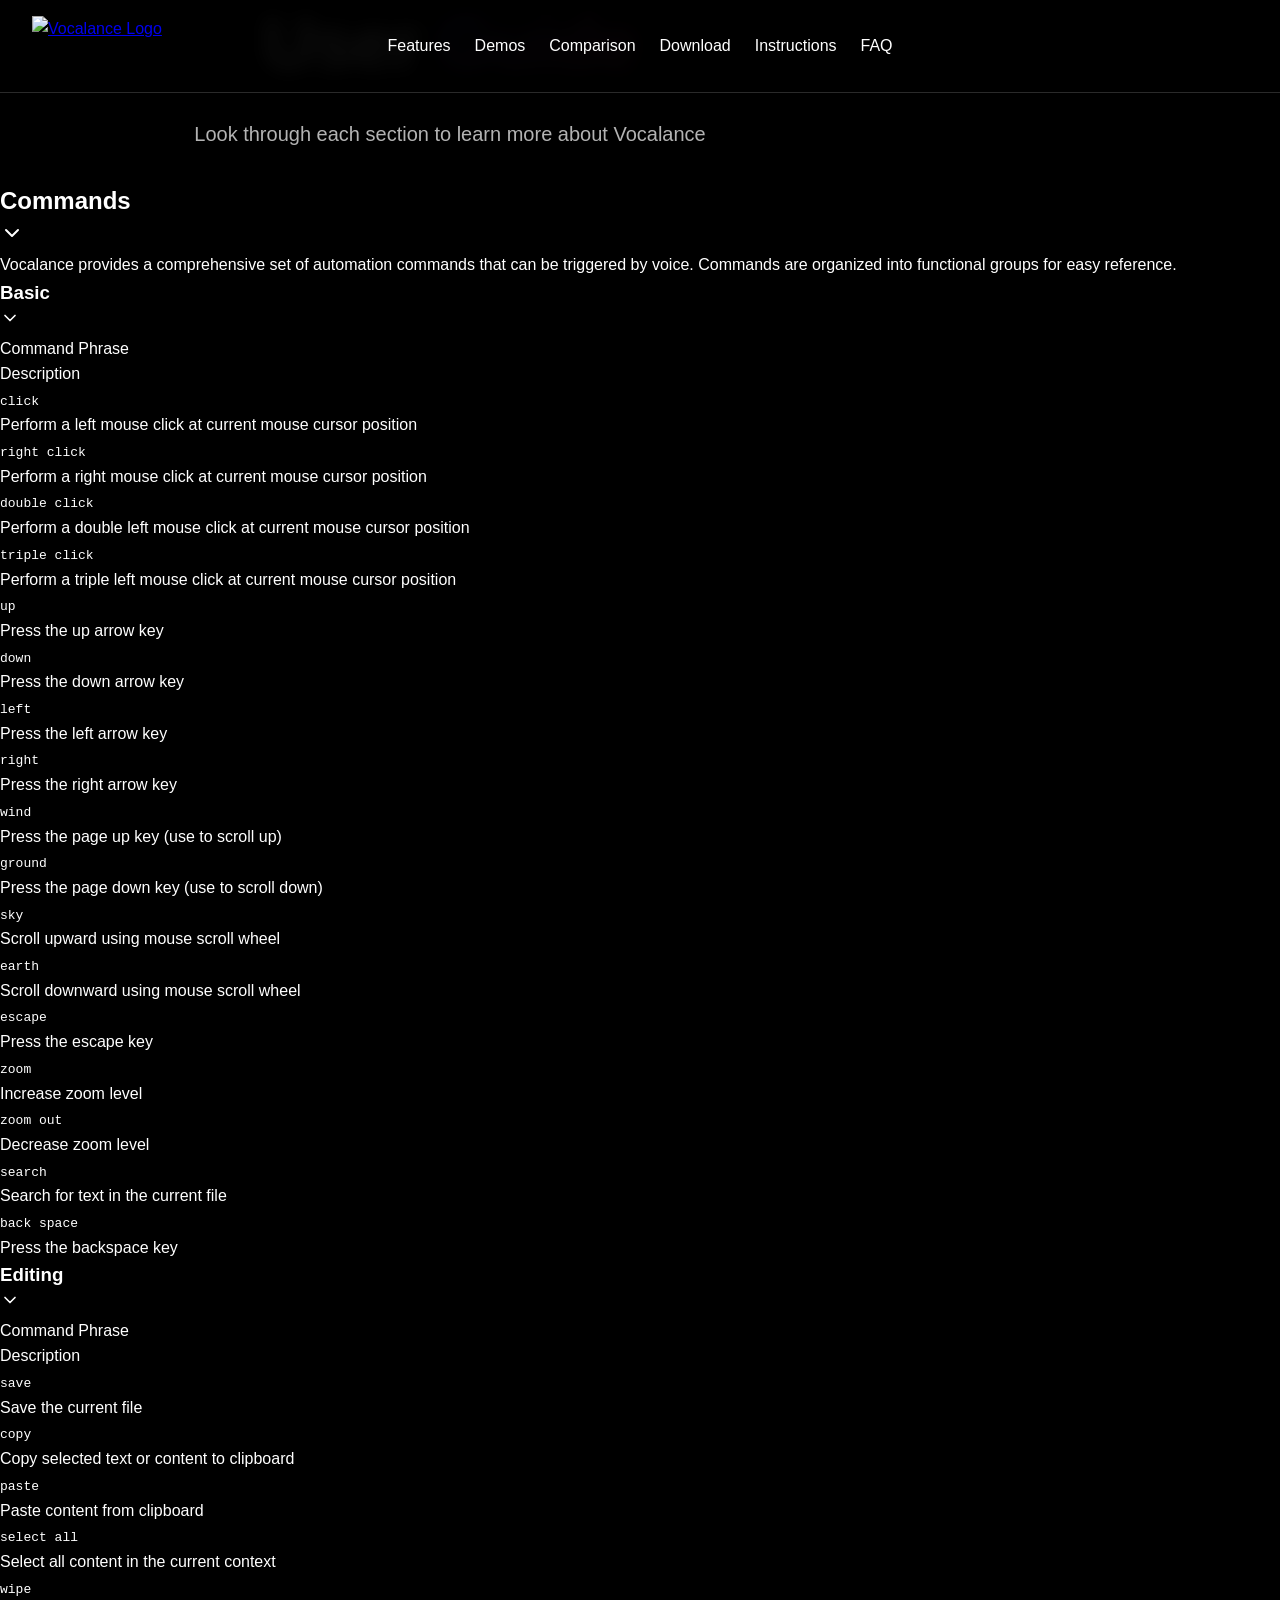
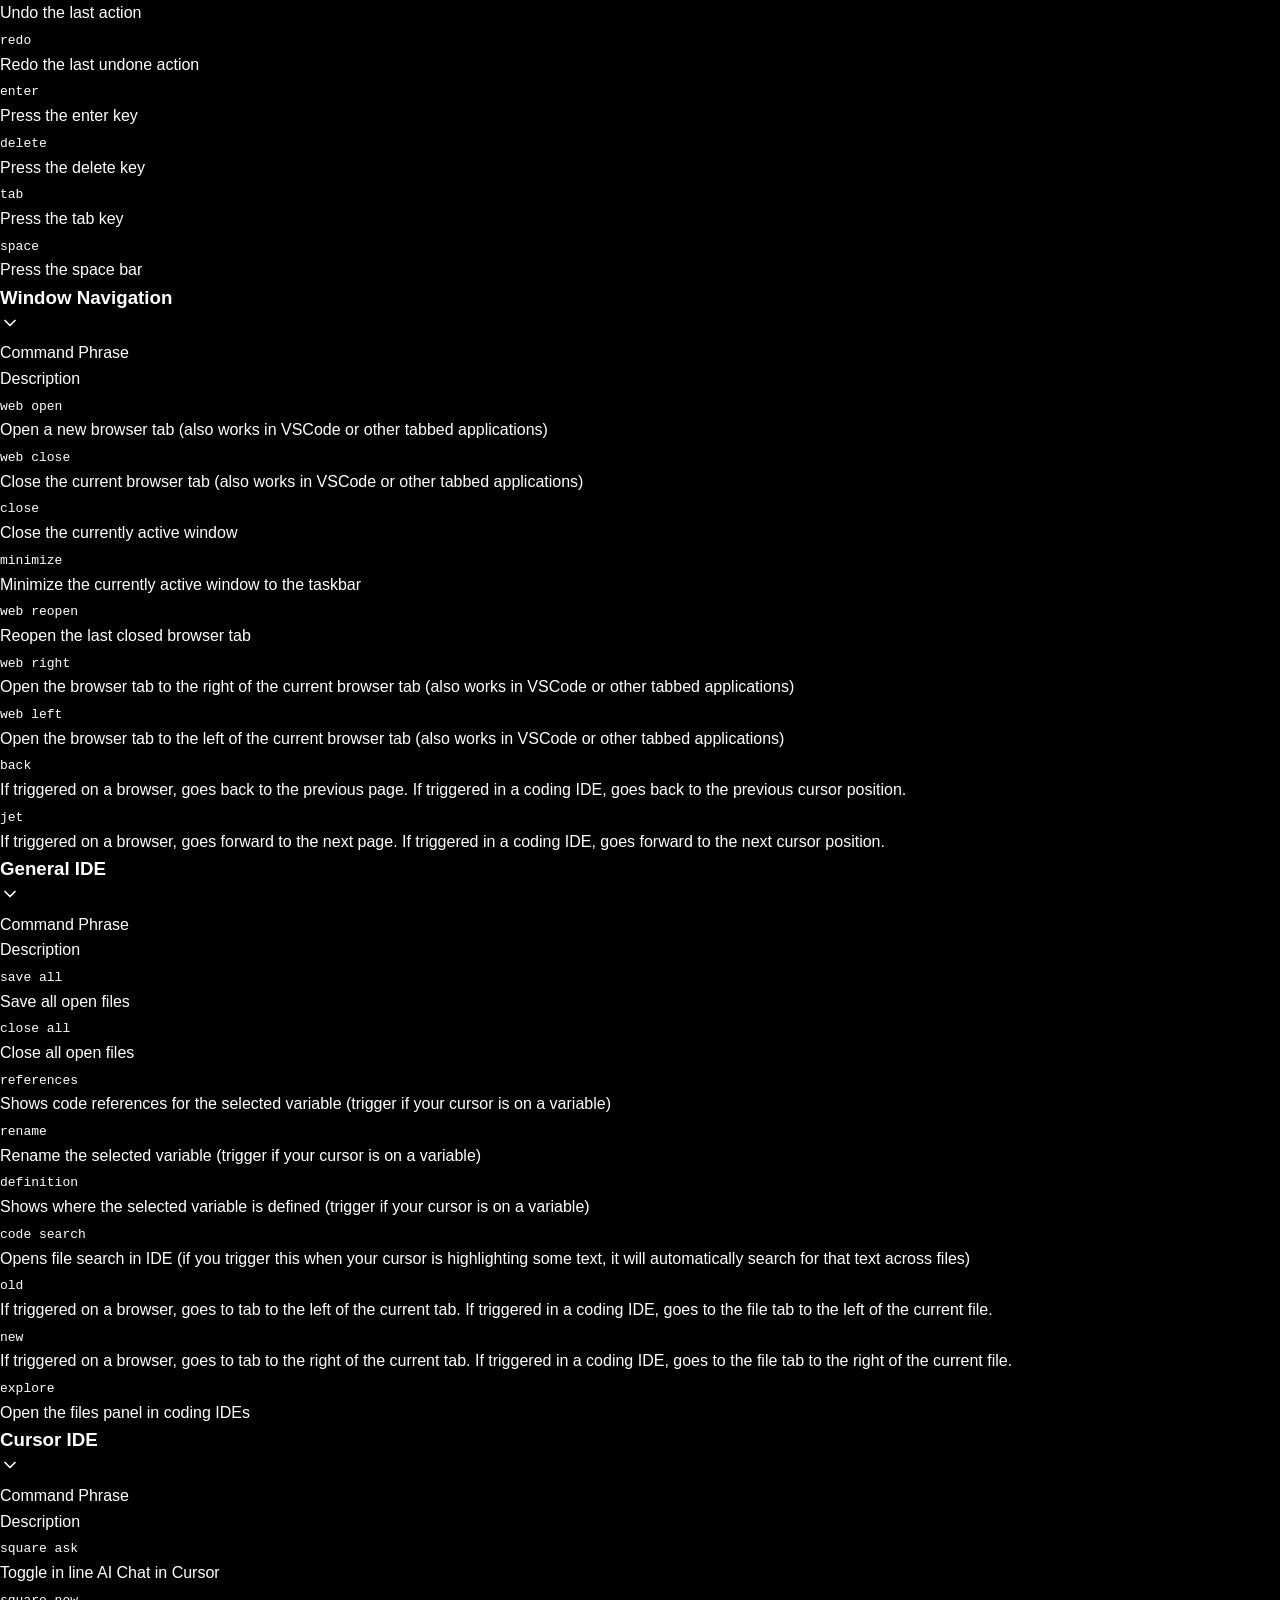
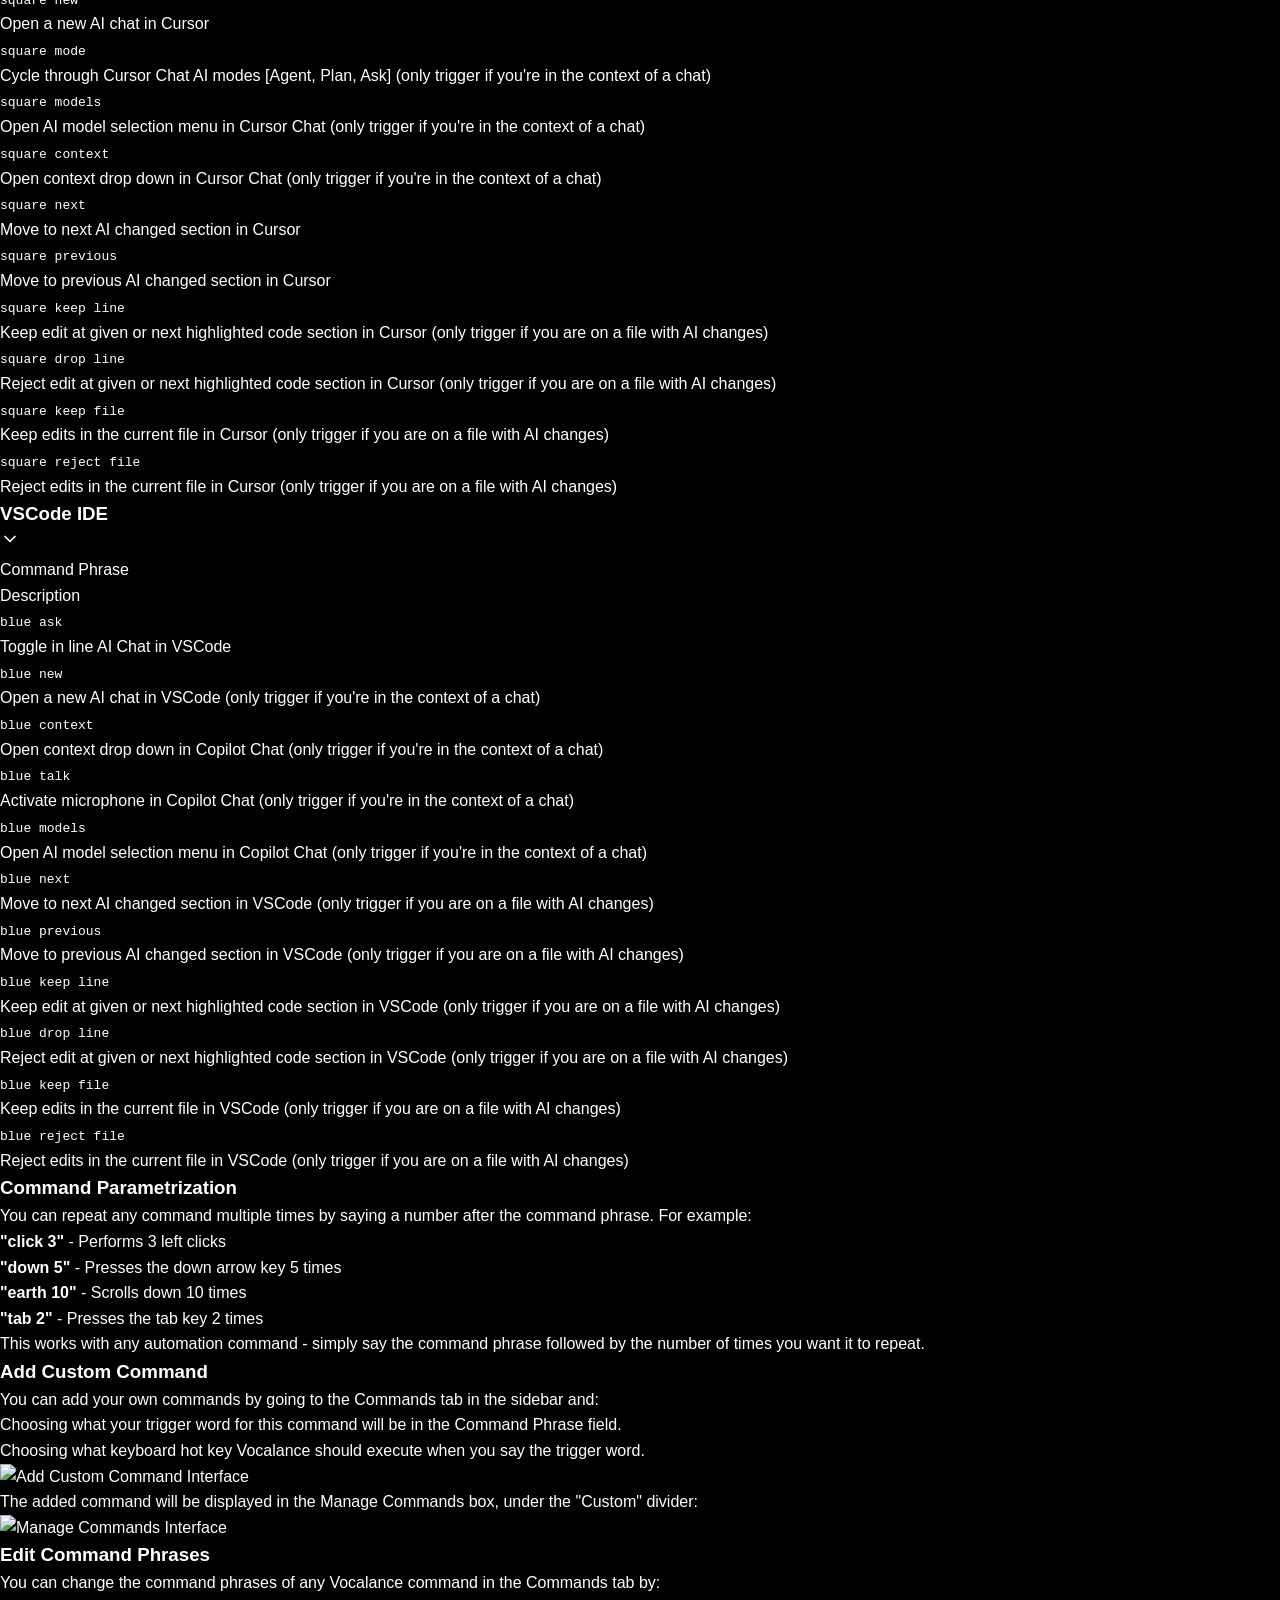
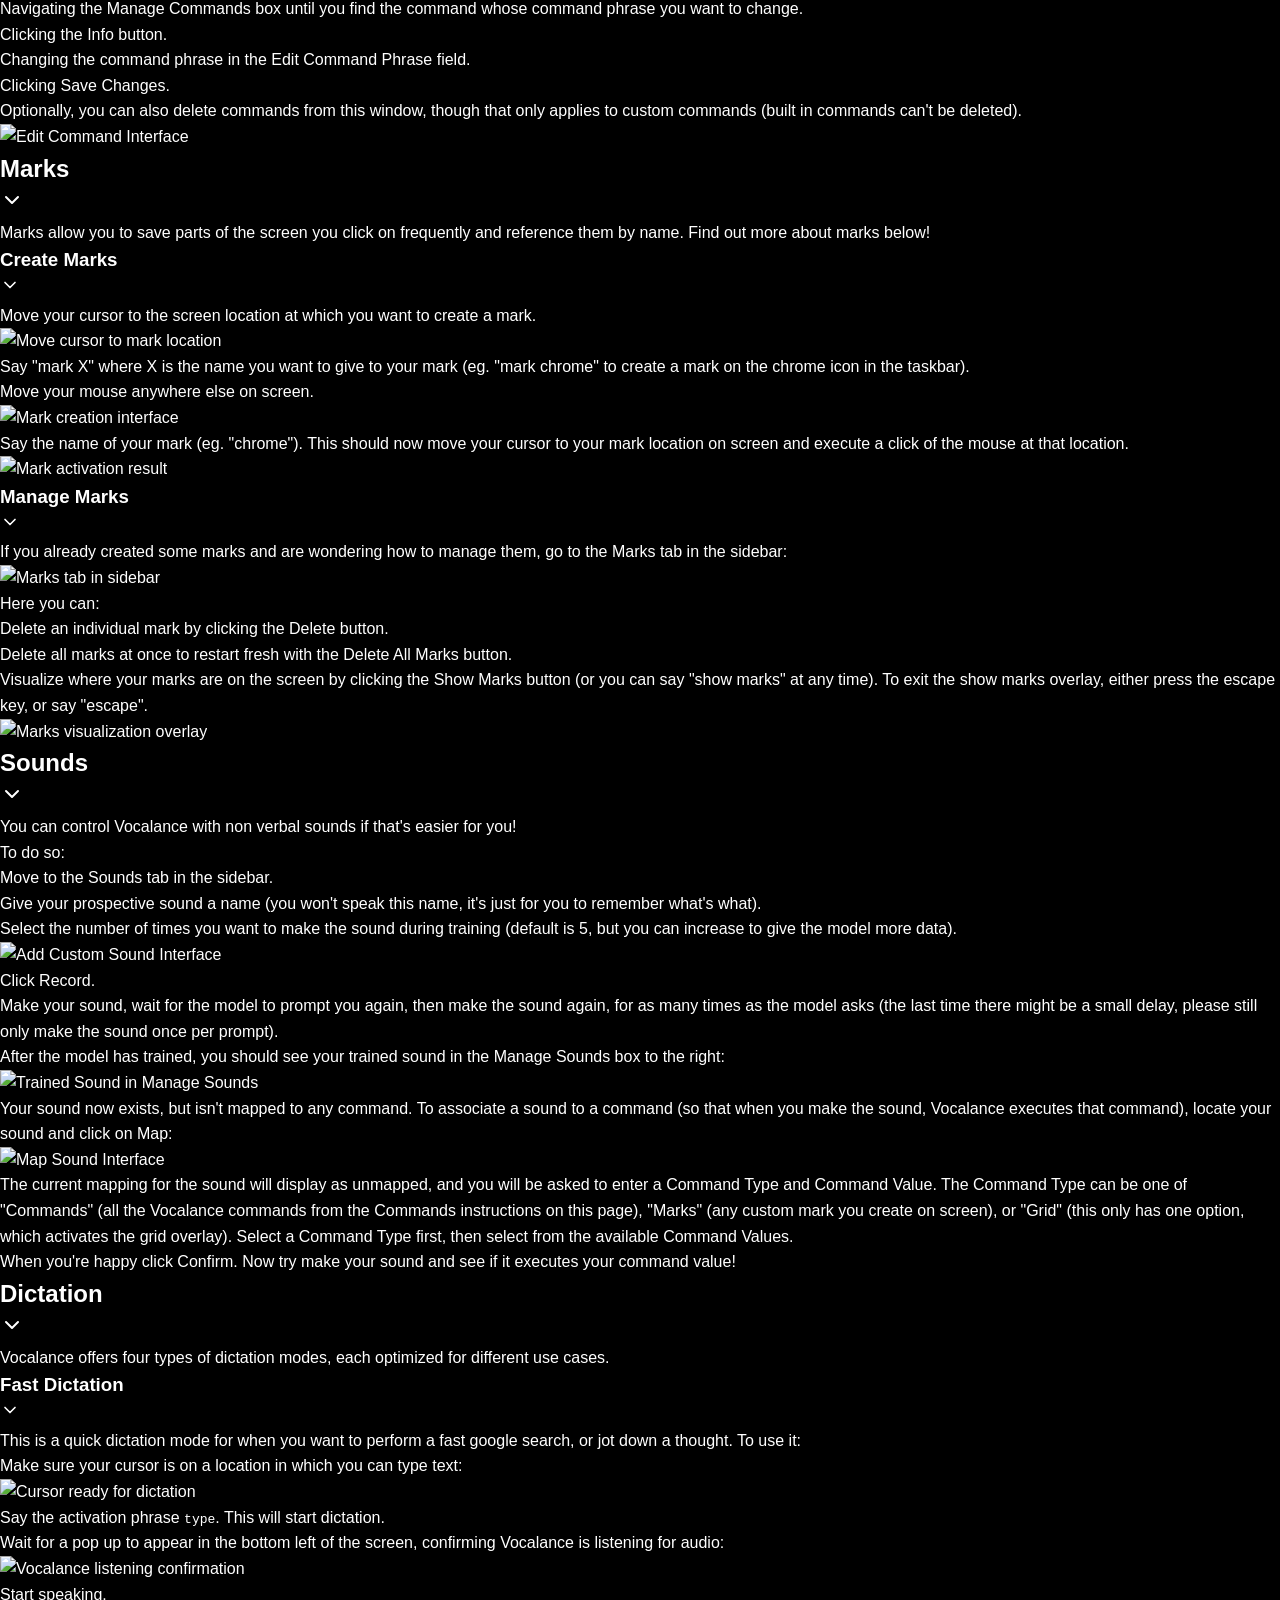
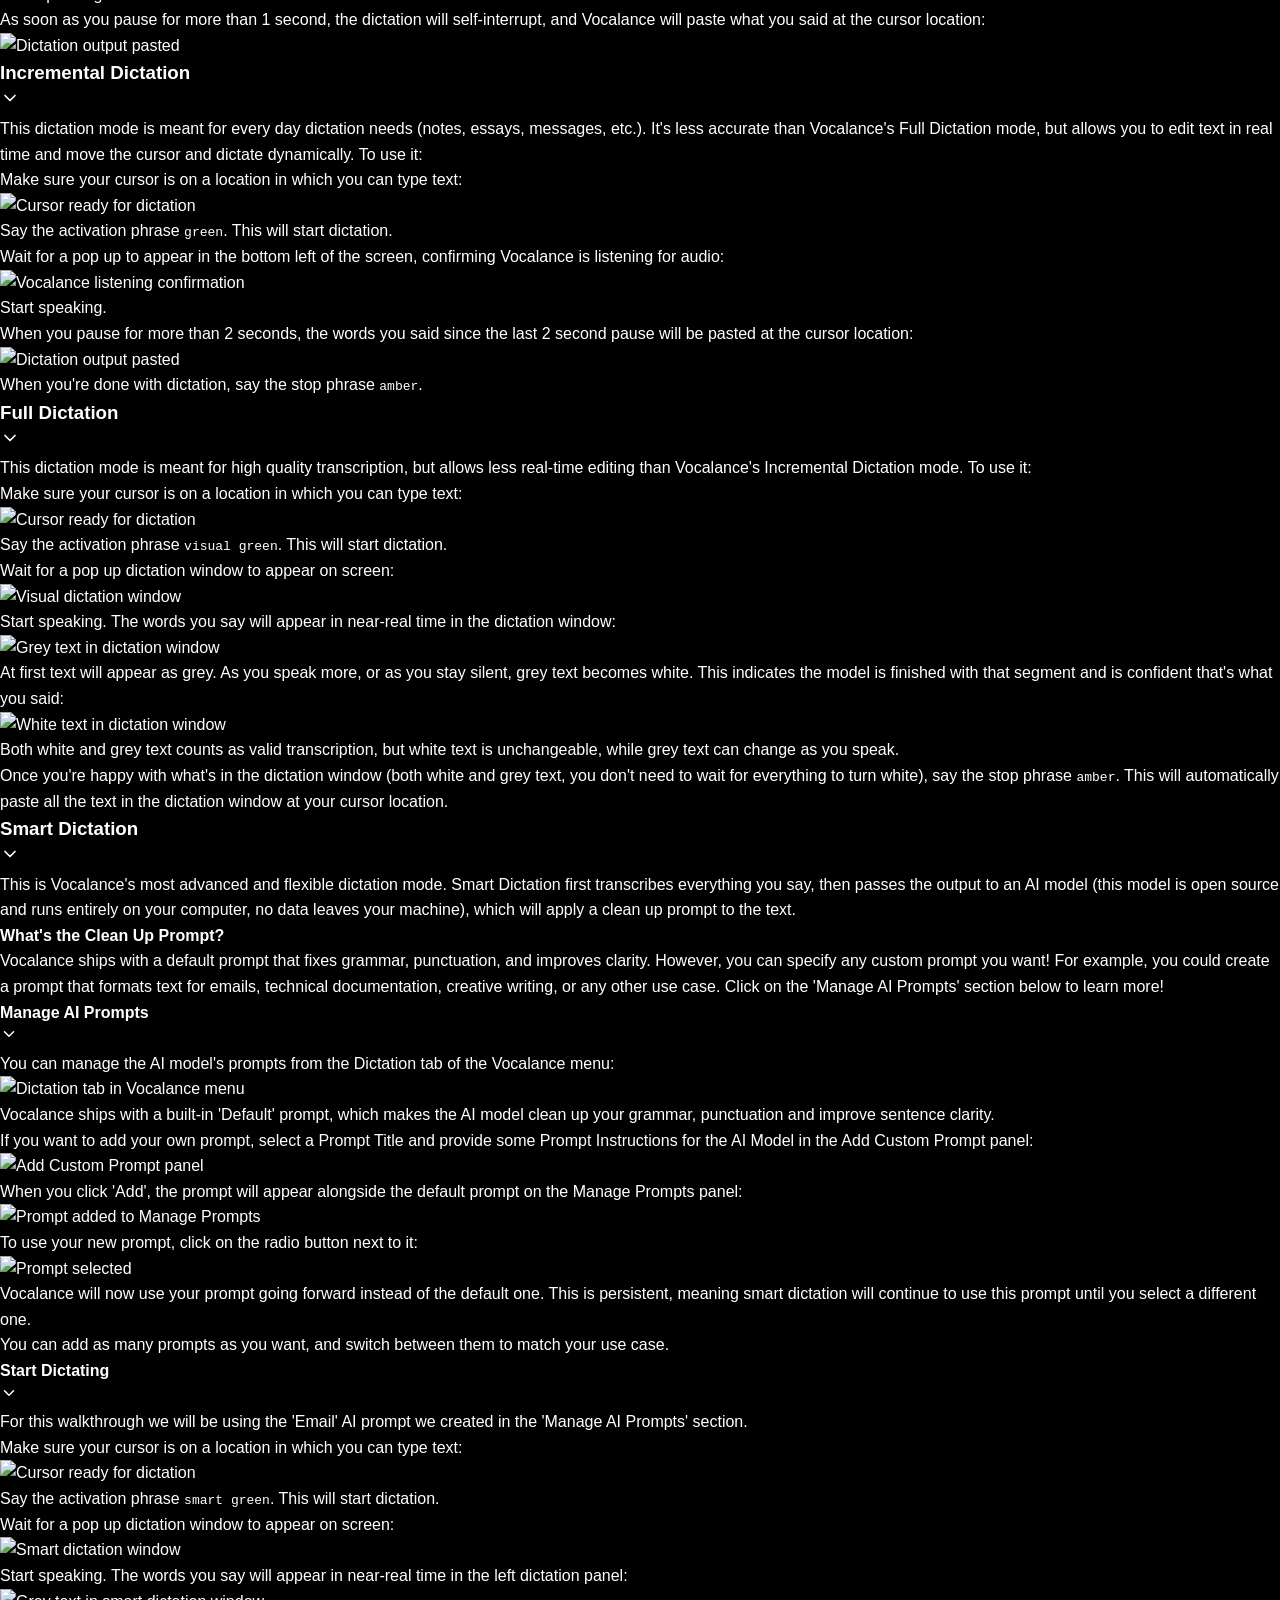
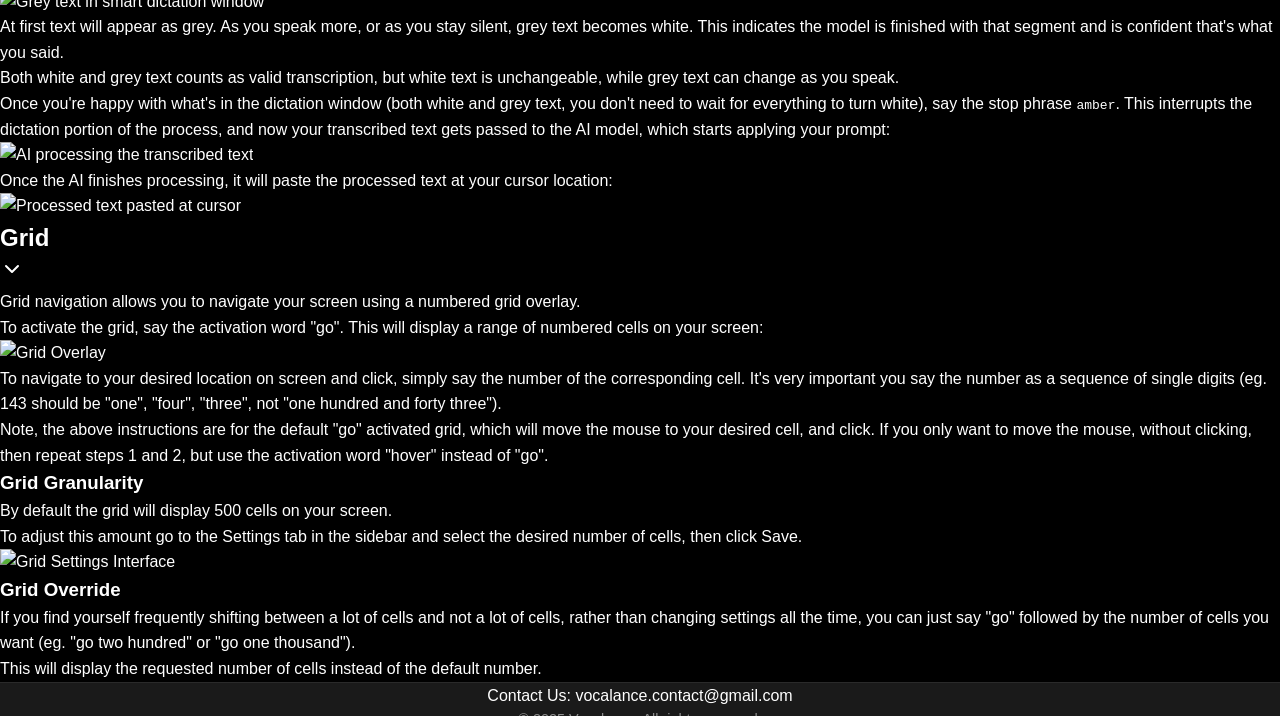
==== docs/instructions.html @ 8646b864 "update content" ====
<!DOCTYPE html>
<html lang="en">
<head>
    <meta charset="UTF-8">
    <meta name="viewport" content="width=device-width, initial-scale=1.0">
    <meta name="description" content="Vocalance - Instructions for using the application">
    <title>Vocalance - Instructions</title>
    <link rel="icon" type="image/x-icon" href="assets/icon.ico">
    <link rel="stylesheet" href="styles.css">
    <link rel="stylesheet" href="instructions-styles.css">
</head>
<body>
    <!-- Navigation Bar -->
    <nav class="navbar" id="navbar">
        <div class="nav-container">
            <div class="logo">
                <a href="index.html">
                    <img src="assets/vocalance_logo_full_size.png" alt="Vocalance Logo" class="logo-image">
                </a>
            </div>
            <button class="hamburger-menu" id="hamburger-menu" aria-label="Toggle navigation menu">
                <span></span>
                <span></span>
                <span></span>
            </button>
            <ul class="nav-links" id="nav-links">
                <li><a href="index.html#features" class="nav-link">Features</a></li>
                <li><a href="index.html#demo" class="nav-link">Demos</a></li>
                <li><a href="index.html#comparison" class="nav-link">Comparison</a></li>
                <li><a href="index.html#downloads" class="nav-link">Download</a></li>
                <li class="nav-dropdown">
                    <a href="instructions.html" class="nav-link">Instructions</a>
                    <ul class="dropdown-menu">
                        <li><a href="#commands" class="dropdown-link">Commands</a></li>
                        <li><a href="#marks" class="dropdown-link">Marks</a></li>
                        <li><a href="#sounds" class="dropdown-link">Sounds</a></li>
                        <li><a href="#dictation" class="dropdown-link">Dictation</a></li>
                        <li><a href="#grid" class="dropdown-link">Grid</a></li>
                    </ul>
                </li>
                <li><a href="faq.html" class="nav-link">FAQ</a></li>
            </ul>
        </div>
    </nav>

    <!-- Instructions Hero Section -->
    <section class="instructions-hero">
        <div class="hero-content">
            <h1 class="tagline">User <span class="key-text">Guide</span></h1>
            <p class="subtitle">Look through each section to learn more about Vocalance</p>
        </div>
    </section>

    <!-- Main Instructions Content -->
    <section class="instructions-content">
        <div class="content-container">
            
            <!-- Commands Section -->
            <div id="commands" class="instruction-section">
                <div class="section-header" data-section="commands">
                    <h2 class="section-title-inst">Commands</h2>
                    <span class="toggle-icon">
                        <svg width="24" height="24" viewBox="0 0 24 24" fill="none" stroke="currentColor" stroke-width="2" stroke-linecap="round" stroke-linejoin="round">
                            <polyline points="6 9 12 15 18 9"></polyline>
                        </svg>
                    </span>
                </div>
                <div class="section-content">
                    <p class="section-intro">Vocalance provides a comprehensive set of automation commands that can be triggered by voice. Commands are organized into functional groups for easy reference.</p>
                    
                    <!-- Basic Commands -->
                    <div class="subsection">
                        <div class="subsection-header" data-subsection="basic">
                            <h3 class="subsection-title">Basic</h3>
                            <span class="toggle-icon">
                                <svg width="20" height="20" viewBox="0 0 24 24" fill="none" stroke="currentColor" stroke-width="2" stroke-linecap="round" stroke-linejoin="round">
                                    <polyline points="6 9 12 15 18 9"></polyline>
                                </svg>
                            </span>
                        </div>
                        <div class="subsection-content">
                            <div class="command-table">
                                <div class="command-row command-header">
                                    <div class="command-phrase">Command Phrase</div>
                                    <div class="command-description">Description</div>
                                </div>
                                <div class="command-row">
                                    <div class="command-phrase"><code>click</code></div>
                                    <div class="command-description">Perform a left mouse click at current mouse cursor position</div>
                                </div>
                                <div class="command-row">
                                    <div class="command-phrase"><code>right click</code></div>
                                    <div class="command-description">Perform a right mouse click at current mouse cursor position</div>
                                </div>
                                <div class="command-row">
                                    <div class="command-phrase"><code>double click</code></div>
                                    <div class="command-description">Perform a double left mouse click at current mouse cursor position</div>
                                </div>
                                <div class="command-row">
                                    <div class="command-phrase"><code>triple click</code></div>
                                    <div class="command-description">Perform a triple left mouse click at current mouse cursor position</div>
                                </div>
                                <div class="command-row">
                                    <div class="command-phrase"><code>up</code></div>
                                    <div class="command-description">Press the up arrow key</div>
                                </div>
                                <div class="command-row">
                                    <div class="command-phrase"><code>down</code></div>
                                    <div class="command-description">Press the down arrow key</div>
                                </div>
                                <div class="command-row">
                                    <div class="command-phrase"><code>left</code></div>
                                    <div class="command-description">Press the left arrow key</div>
                                </div>
                                <div class="command-row">
                                    <div class="command-phrase"><code>right</code></div>
                                    <div class="command-description">Press the right arrow key</div>
                                </div>
                                <div class="command-row">
                                    <div class="command-phrase"><code>wind</code></div>
                                    <div class="command-description">Press the page up key (use to scroll up)</div>
                                </div>
                                <div class="command-row">
                                    <div class="command-phrase"><code>ground</code></div>
                                    <div class="command-description">Press the page down key (use to scroll down)</div>
                                </div>
                                <div class="command-row">
                                    <div class="command-phrase"><code>sky</code></div>
                                    <div class="command-description">Scroll upward using mouse scroll wheel</div>
                                </div>
                                <div class="command-row">
                                    <div class="command-phrase"><code>earth</code></div>
                                    <div class="command-description">Scroll downward using mouse scroll wheel</div>
                                </div>
                                <div class="command-row">
                                    <div class="command-phrase"><code>escape</code></div>
                                    <div class="command-description">Press the escape key</div>
                                </div>
                                <div class="command-row">
                                    <div class="command-phrase"><code>zoom</code></div>
                                    <div class="command-description">Increase zoom level</div>
                                </div>
                                <div class="command-row">
                                    <div class="command-phrase"><code>zoom out</code></div>
                                    <div class="command-description">Decrease zoom level</div>
                                </div>
                                <div class="command-row">
                                    <div class="command-phrase"><code>search</code></div>
                                    <div class="command-description">Search for text in the current file</div>
                                </div>
                                <div class="command-row">
                                    <div class="command-phrase"><code>back space</code></div>
                                    <div class="command-description">Press the backspace key</div>
                                </div>
                            </div>
                        </div>
                    </div>

                    <!-- Editing Commands -->
                    <div class="subsection">
                        <div class="subsection-header" data-subsection="editing">
                            <h3 class="subsection-title">Editing</h3>
                            <span class="toggle-icon">
                                <svg width="20" height="20" viewBox="0 0 24 24" fill="none" stroke="currentColor" stroke-width="2" stroke-linecap="round" stroke-linejoin="round">
                                    <polyline points="6 9 12 15 18 9"></polyline>
                                </svg>
                            </span>
                        </div>
                        <div class="subsection-content">
                            <div class="command-table">
                                <div class="command-row command-header">
                                    <div class="command-phrase">Command Phrase</div>
                                    <div class="command-description">Description</div>
                                </div>
                                <div class="command-row">
                                    <div class="command-phrase"><code>save</code></div>
                                    <div class="command-description">Save the current file</div>
                                </div>
                                <div class="command-row">
                                    <div class="command-phrase"><code>copy</code></div>
                                    <div class="command-description">Copy selected text or content to clipboard</div>
                                </div>
                                <div class="command-row">
                                    <div class="command-phrase"><code>paste</code></div>
                                    <div class="command-description">Paste content from clipboard</div>
                                </div>
                                <div class="command-row">
                                    <div class="command-phrase"><code>select all</code></div>
                                    <div class="command-description">Select all content in the current context</div>
                                </div>
                                <div class="command-row">
                                    <div class="command-phrase"><code>wipe</code></div>
                                    <div class="command-description">Undo the last action</div>
                                </div>
                                <div class="command-row">
                                    <div class="command-phrase"><code>redo</code></div>
                                    <div class="command-description">Redo the last undone action</div>
                                </div>
                                <div class="command-row">
                                    <div class="command-phrase"><code>enter</code></div>
                                    <div class="command-description">Press the enter key</div>
                                </div>
                                <div class="command-row">
                                    <div class="command-phrase"><code>delete</code></div>
                                    <div class="command-description">Press the delete key</div>
                                </div>
                                <div class="command-row">
                                    <div class="command-phrase"><code>tab</code></div>
                                    <div class="command-description">Press the tab key</div>
                                </div>
                                <div class="command-row">
                                    <div class="command-phrase"><code>space</code></div>
                                    <div class="command-description">Press the space bar</div>
                                </div>
                            </div>
                        </div>
                    </div>

                    <!-- Window Navigation Commands -->
                    <div class="subsection">
                        <div class="subsection-header" data-subsection="window-navigation">
                            <h3 class="subsection-title">Window Navigation</h3>
                            <span class="toggle-icon">
                                <svg width="20" height="20" viewBox="0 0 24 24" fill="none" stroke="currentColor" stroke-width="2" stroke-linecap="round" stroke-linejoin="round">
                                    <polyline points="6 9 12 15 18 9"></polyline>
                                </svg>
                            </span>
                        </div>
                        <div class="subsection-content">
                            <div class="command-table">
                                <div class="command-row command-header">
                                    <div class="command-phrase">Command Phrase</div>
                                    <div class="command-description">Description</div>
                                </div>
                                <div class="command-row">
                                    <div class="command-phrase"><code>web open</code></div>
                                    <div class="command-description">Open a new browser tab (also works in VSCode or other tabbed applications)</div>
                                </div>
                                <div class="command-row">
                                    <div class="command-phrase"><code>web close</code></div>
                                    <div class="command-description">Close the current browser tab (also works in VSCode or other tabbed applications)</div>
                                </div>
                                <div class="command-row">
                                    <div class="command-phrase"><code>close</code></div>
                                    <div class="command-description">Close the currently active window</div>
                                </div>
                                <div class="command-row">
                                    <div class="command-phrase"><code>minimize</code></div>
                                    <div class="command-description">Minimize the currently active window to the taskbar</div>
                                </div>
                                <div class="command-row">
                                    <div class="command-phrase"><code>web reopen</code></div>
                                    <div class="command-description">Reopen the last closed browser tab</div>
                                </div>
                                <div class="command-row">
                                    <div class="command-phrase"><code>web right</code></div>
                                    <div class="command-description">Open the browser tab to the right of the current browser tab (also works in VSCode or other tabbed applications)</div>
                                </div>
                                <div class="command-row">
                                    <div class="command-phrase"><code>web left</code></div>
                                    <div class="command-description">Open the browser tab to the left of the current browser tab (also works in VSCode or other tabbed applications)</div>
                                </div>
                                <div class="command-row">
                                    <div class="command-phrase"><code>back</code></div>
                                    <div class="command-description">If triggered on a browser, goes back to the previous page. If triggered in a coding IDE, goes back to the previous cursor position.</div>
                                </div>
                                <div class="command-row">
                                    <div class="command-phrase"><code>jet</code></div>
                                    <div class="command-description">If triggered on a browser, goes forward to the next page. If triggered in a coding IDE, goes forward to the next cursor position.</div>
                                </div>
                            </div>
                        </div>
                    </div>

                    <!-- General IDE Commands -->
                    <div class="subsection">
                        <div class="subsection-header" data-subsection="general-ide">
                            <h3 class="subsection-title">General IDE</h3>
                            <span class="toggle-icon">
                                <svg width="20" height="20" viewBox="0 0 24 24" fill="none" stroke="currentColor" stroke-width="2" stroke-linecap="round" stroke-linejoin="round">
                                    <polyline points="6 9 12 15 18 9"></polyline>
                                </svg>
                            </span>
                        </div>
                        <div class="subsection-content">
                            <div class="command-table">
                                <div class="command-row command-header">
                                    <div class="command-phrase">Command Phrase</div>
                                    <div class="command-description">Description</div>
                                </div>
                                <div class="command-row">
                                    <div class="command-phrase"><code>save all</code></div>
                                    <div class="command-description">Save all open files</div>
                                </div>
                                <div class="command-row">
                                    <div class="command-phrase"><code>close all</code></div>
                                    <div class="command-description">Close all open files</div>
                                </div>
                                <div class="command-row">
                                    <div class="command-phrase"><code>references</code></div>
                                    <div class="command-description">Shows code references for the selected variable (trigger if your cursor is on a variable)</div>
                                </div>
                                <div class="command-row">
                                    <div class="command-phrase"><code>rename</code></div>
                                    <div class="command-description">Rename the selected variable (trigger if your cursor is on a variable)</div>
                                </div>
                                <div class="command-row">
                                    <div class="command-phrase"><code>definition</code></div>
                                    <div class="command-description">Shows where the selected variable is defined (trigger if your cursor is on a variable)</div>
                                </div>
                                <div class="command-row">
                                    <div class="command-phrase"><code>code search</code></div>
                                    <div class="command-description">Opens file search in IDE (if you trigger this when your cursor is highlighting some text, it will automatically search for that text across files)</div>
                                </div>
                                <div class="command-row">
                                    <div class="command-phrase"><code>old</code></div>
                                    <div class="command-description">If triggered on a browser, goes to tab to the left of the current tab. If triggered in a coding IDE, goes to the file tab to the left of the current file.</div>
                                </div>
                                <div class="command-row">
                                    <div class="command-phrase"><code>new</code></div>
                                    <div class="command-description">If triggered on a browser, goes to tab to the right of the current tab. If triggered in a coding IDE, goes to the file tab to the right of the current file.</div>
                                </div>
                                <div class="command-row">
                                    <div class="command-phrase"><code>explore</code></div>
                                    <div class="command-description">Open the files panel in coding IDEs</div>
                                </div>
                            </div>
                        </div>
                    </div>

                    <!-- Cursor IDE Commands -->
                    <div class="subsection">
                        <div class="subsection-header" data-subsection="cursor-ide">
                            <h3 class="subsection-title">Cursor IDE</h3>
                            <span class="toggle-icon">
                                <svg width="20" height="20" viewBox="0 0 24 24" fill="none" stroke="currentColor" stroke-width="2" stroke-linecap="round" stroke-linejoin="round">
                                    <polyline points="6 9 12 15 18 9"></polyline>
                                </svg>
                            </span>
                        </div>
                        <div class="subsection-content">
                            <div class="command-table">
                                <div class="command-row command-header">
                                    <div class="command-phrase">Command Phrase</div>
                                    <div class="command-description">Description</div>
                                </div>
                                <div class="command-row">
                                    <div class="command-phrase"><code>square ask</code></div>
                                    <div class="command-description">Toggle in line AI Chat in Cursor</div>
                                </div>
                                <div class="command-row">
                                    <div class="command-phrase"><code>square new</code></div>
                                    <div class="command-description">Open a new AI chat in Cursor</div>
                                </div>
                                <div class="command-row">
                                    <div class="command-phrase"><code>square mode</code></div>
                                    <div class="command-description">Cycle through Cursor Chat AI modes [Agent, Plan, Ask] (only trigger if you're in the context of a chat)</div>
                                </div>
                                <div class="command-row">
                                    <div class="command-phrase"><code>square models</code></div>
                                    <div class="command-description">Open AI model selection menu in Cursor Chat (only trigger if you're in the context of a chat)</div>
                                </div>
                                <div class="command-row">
                                    <div class="command-phrase"><code>square context</code></div>
                                    <div class="command-description">Open context drop down in Cursor Chat (only trigger if you're in the context of a chat)</div>
                                </div>
                                <div class="command-row">
                                    <div class="command-phrase"><code>square next</code></div>
                                    <div class="command-description">Move to next AI changed section in Cursor</div>
                                </div>
                                <div class="command-row">
                                    <div class="command-phrase"><code>square previous</code></div>
                                    <div class="command-description">Move to previous AI changed section in Cursor</div>
                                </div>
                                <div class="command-row">
                                    <div class="command-phrase"><code>square keep line</code></div>
                                    <div class="command-description">Keep edit at given or next highlighted code section in Cursor (only trigger if you are on a file with AI changes)</div>
                                </div>
                                <div class="command-row">
                                    <div class="command-phrase"><code>square drop line</code></div>
                                    <div class="command-description">Reject edit at given or next highlighted code section in Cursor (only trigger if you are on a file with AI changes)</div>
                                </div>
                                <div class="command-row">
                                    <div class="command-phrase"><code>square keep file</code></div>
                                    <div class="command-description">Keep edits in the current file in Cursor (only trigger if you are on a file with AI changes)</div>
                                </div>
                                <div class="command-row">
                                    <div class="command-phrase"><code>square reject file</code></div>
                                    <div class="command-description">Reject edits in the current file in Cursor (only trigger if you are on a file with AI changes)</div>
                                </div>
                            </div>
                        </div>
                    </div>

                    <!-- VSCode IDE Commands -->
                    <div class="subsection">
                        <div class="subsection-header" data-subsection="vscode-ide">
                            <h3 class="subsection-title">VSCode IDE</h3>
                            <span class="toggle-icon">
                                <svg width="20" height="20" viewBox="0 0 24 24" fill="none" stroke="currentColor" stroke-width="2" stroke-linecap="round" stroke-linejoin="round">
                                    <polyline points="6 9 12 15 18 9"></polyline>
                                </svg>
                            </span>
                        </div>
                        <div class="subsection-content">
                            <div class="command-table">
                                <div class="command-row command-header">
                                    <div class="command-phrase">Command Phrase</div>
                                    <div class="command-description">Description</div>
                                </div>
                                <div class="command-row">
                                    <div class="command-phrase"><code>blue ask</code></div>
                                    <div class="command-description">Toggle in line AI Chat in VSCode</div>
                                </div>
                                <div class="command-row">
                                    <div class="command-phrase"><code>blue new</code></div>
                                    <div class="command-description">Open a new AI chat in VSCode (only trigger if you're in the context of a chat)</div>
                                </div>
                                <div class="command-row">
                                    <div class="command-phrase"><code>blue context</code></div>
                                    <div class="command-description">Open context drop down in Copilot Chat (only trigger if you're in the context of a chat)</div>
                                </div>
                                <div class="command-row">
                                    <div class="command-phrase"><code>blue talk</code></div>
                                    <div class="command-description">Activate microphone in Copilot Chat (only trigger if you're in the context of a chat)</div>
                                </div>
                                <div class="command-row">
                                    <div class="command-phrase"><code>blue models</code></div>
                                    <div class="command-description">Open AI model selection menu in Copilot Chat (only trigger if you're in the context of a chat)</div>
                                </div>
                                <div class="command-row">
                                    <div class="command-phrase"><code>blue next</code></div>
                                    <div class="command-description">Move to next AI changed section in VSCode (only trigger if you are on a file with AI changes)</div>
                                </div>
                                <div class="command-row">
                                    <div class="command-phrase"><code>blue previous</code></div>
                                    <div class="command-description">Move to previous AI changed section in VSCode (only trigger if you are on a file with AI changes)</div>
                                </div>
                                <div class="command-row">
                                    <div class="command-phrase"><code>blue keep line</code></div>
                                    <div class="command-description">Keep edit at given or next highlighted code section in VSCode (only trigger if you are on a file with AI changes)</div>
                                </div>
                                <div class="command-row">
                                    <div class="command-phrase"><code>blue drop line</code></div>
                                    <div class="command-description">Reject edit at given or next highlighted code section in VSCode (only trigger if you are on a file with AI changes)</div>
                                </div>
                                <div class="command-row">
                                    <div class="command-phrase"><code>blue keep file</code></div>
                                    <div class="command-description">Keep edits in the current file in VSCode (only trigger if you are on a file with AI changes)</div>
                                </div>
                                <div class="command-row">
                                    <div class="command-phrase"><code>blue reject file</code></div>
                                    <div class="command-description">Reject edits in the current file in VSCode (only trigger if you are on a file with AI changes)</div>
                                </div>
                            </div>
                        </div>
                    </div>

                    <!-- Command Parametrization -->
                    <div class="parametrization-section">
                        <h3 class="parametrization-title">Command Parametrization</h3>
                        <p class="parametrization-description">You can repeat any command multiple times by saying a number after the command phrase. For example:</p>
                        <ul class="parametrization-list">
                            <li><strong>"click 3"</strong> - Performs 3 left clicks</li>
                            <li><strong>"down 5"</strong> - Presses the down arrow key 5 times</li>
                            <li><strong>"earth 10"</strong> - Scrolls down 10 times</li>
                            <li><strong>"tab 2"</strong> - Presses the tab key 2 times</li>
                        </ul>
                        <p class="parametrization-note">This works with any automation command - simply say the command phrase followed by the number of times you want it to repeat.</p>
                    </div>

                    <!-- Add Custom Command Section -->
                    <div class="custom-command-section">
                        <h3 class="custom-command-title">Add Custom Command</h3>
                        <p class="custom-command-description">You can add your own commands by going to the Commands tab in the sidebar and:</p>
                        <ol class="custom-command-steps">
                            <li>Choosing what your trigger word for this command will be in the Command Phrase field.</li>
                            <li>Choosing what keyboard hot key Vocalance should execute when you say the trigger word.</li>
                        </ol>
                        <div class="screenshot-container">
                            <img src="assets/instructions_screenshots/add_custom_command_1.png" alt="Add Custom Command Interface" class="centered-screenshot">
                        </div>
                        <p class="custom-command-note">The added command will be displayed in the Manage Commands box, under the "Custom" divider:</p>
                        <div class="screenshot-container">
                            <img src="assets/instructions_screenshots/add_custom_command_2.png" alt="Manage Commands Interface" class="centered-screenshot">
                        </div>
                    </div>

                    <!-- Edit Command Phrases Section -->
                    <div class="edit-command-section">
                        <h3 class="edit-command-title">Edit Command Phrases</h3>
                        <p class="edit-command-description">You can change the command phrases of any Vocalance command in the Commands tab by:</p>
                        <ol class="edit-command-steps">
                            <li>Navigating the Manage Commands box until you find the command whose command phrase you want to change.</li>
                            <li>Clicking the Info button.</li>
                            <li>Changing the command phrase in the Edit Command Phrase field.</li>
                            <li>Clicking Save Changes.</li>
                        </ol>
                        <p class="edit-command-note">Optionally, you can also delete commands from this window, though that only applies to custom commands (built in commands can't be deleted).</p>
                        <div class="screenshot-container">
                            <img src="assets/instructions_screenshots/edit_command.png" alt="Edit Command Interface" class="centered-screenshot">
                        </div>
                    </div>

                </div>
            </div>

            <!-- Marks Section -->
            <div id="marks" class="instruction-section">
                <div class="section-header" data-section="marks">
                    <h2 class="section-title-inst">Marks</h2>
                    <span class="toggle-icon">
                        <svg width="24" height="24" viewBox="0 0 24 24" fill="none" stroke="currentColor" stroke-width="2" stroke-linecap="round" stroke-linejoin="round">
                            <polyline points="6 9 12 15 18 9"></polyline>
                        </svg>
                    </span>
                </div>
                <div class="section-content">
                    <p class="section-intro">Marks allow you to save parts of the screen you click on frequently and reference them by name. Find out more about marks below!</p>

                    <!-- Create Marks Sub Section -->
                    <div class="subsection">
                        <div class="subsection-header" data-subsection="create-marks">
                            <h3 class="subsection-title">Create Marks</h3>
                            <span class="toggle-icon">
                                <svg width="20" height="20" viewBox="0 0 24 24" fill="none" stroke="currentColor" stroke-width="2" stroke-linecap="round" stroke-linejoin="round">
                                    <polyline points="6 9 12 15 18 9"></polyline>
                                </svg>
                            </span>
                        </div>
                        <div class="subsection-content">
                            <ol class="custom-command-steps">
                                <li>Move your cursor to the screen location at which you want to create a mark.</li>
                            </ol>
                            <div class="screenshot-container">
                                <img src="assets/instructions_screenshots/mark_creation_1.png" alt="Move cursor to mark location" class="centered-screenshot">
                            </div>
                            <ol class="custom-command-steps">
                                <li>Say "mark X" where X is the name you want to give to your mark (eg. "mark chrome" to create a mark on the chrome icon in the taskbar).</li>
                                <li>Move your mouse anywhere else on screen.</li>
                            </ol>
                            <div class="screenshot-container">
                                <img src="assets/instructions_screenshots/mark_creation_2.png" alt="Mark creation interface" class="centered-screenshot">
                            </div>
                            <ol class="custom-command-steps">
                                <li>Say the name of your mark (eg. "chrome"). This should now move your cursor to your mark location on screen and execute a click of the mouse at that location.</li>
                            </ol>
                            <div class="screenshot-container">
                                <img src="assets/instructions_screenshots/mark_creation_3.png" alt="Mark activation result" class="centered-screenshot">
                            </div>
                        </div>
                    </div>

                    <!-- Manage Marks Sub Section -->
                    <div class="subsection">
                        <div class="subsection-header" data-subsection="manage-marks">
                            <h3 class="subsection-title">Manage Marks</h3>
                            <span class="toggle-icon">
                                <svg width="20" height="20" viewBox="0 0 24 24" fill="none" stroke="currentColor" stroke-width="2" stroke-linecap="round" stroke-linejoin="round">
                                    <polyline points="6 9 12 15 18 9"></polyline>
                                </svg>
                            </span>
                        </div>
                        <div class="subsection-content">
                            <p class="custom-command-description">If you already created some marks and are wondering how to manage them, go to the Marks tab in the sidebar:</p>
                            <div class="screenshot-container">
                                <img src="assets/instructions_screenshots/manage_marks_1.png" alt="Marks tab in sidebar" class="centered-screenshot">
                            </div>
                            <p class="custom-command-description">Here you can:</p>
                            <ol class="custom-command-steps">
                                <li>Delete an individual mark by clicking the Delete button.</li>
                                <li>Delete all marks at once to restart fresh with the Delete All Marks button.</li>
                                <li>Visualize where your marks are on the screen by clicking the Show Marks button (or you can say "show marks" at any time). To exit the show marks overlay, either press the escape key, or say "escape".</li>
                            </ol>
                            <div class="screenshot-container">
                                <img src="assets/instructions_screenshots/manage_marks_2.png" alt="Marks visualization overlay" class="centered-screenshot">
                            </div>
                        </div>
                    </div>

                </div>
            </div>

            <!-- Sounds Section -->
            <div id="sounds" class="instruction-section">
                <div class="section-header" data-section="sounds">
                    <h2 class="section-title-inst">Sounds</h2>
                    <span class="toggle-icon">
                        <svg width="24" height="24" viewBox="0 0 24 24" fill="none" stroke="currentColor" stroke-width="2" stroke-linecap="round" stroke-linejoin="round">
                            <polyline points="6 9 12 15 18 9"></polyline>
                        </svg>
                    </span>
                </div>
                <div class="section-content">
                    <p class="section-intro">You can control Vocalance with non verbal sounds if that's easier for you!</p>

                    <div class="sounds-section">
                        <p class="sounds-description">To do so:</p>
                        <div class="sounds-instructions-wrapper">
                            <ol class="sounds-steps">
                                <li>Move to the Sounds tab in the sidebar.</li>
                                <li>Give your prospective sound a name (you won't speak this name, it's just for you to remember what's what).</li>
                                <li>Select the number of times you want to make the sound during training (default is 5, but you can increase to give the model more data).</li>
                            </ol>
                            <div class="screenshot-container">
                                <img src="assets/instructions_screenshots/add_custom_sound_1.png" alt="Add Custom Sound Interface" class="centered-screenshot">
                            </div>
                            <ol class="sounds-steps">
                                <li>Click Record.</li>
                                <li>Make your sound, wait for the model to prompt you again, then make the sound again, for as many times as the model asks (the last time there might be a small delay, please still only make the sound once per prompt).</li>
                            </ol>
                        </div>
                        <p class="sounds-note">After the model has trained, you should see your trained sound in the Manage Sounds box to the right:</p>
                        <div class="screenshot-container">
                            <img src="assets/instructions_screenshots/map_sound_1.5.png" alt="Trained Sound in Manage Sounds" class="centered-screenshot">
                        </div>
                        <p class="sounds-note">Your sound now exists, but isn't mapped to any command. To associate a sound to a command (so that when you make the sound, Vocalance executes that command), locate your sound and click on Map:</p>
                        <div class="screenshot-container">
                            <img src="assets/instructions_screenshots/map_sound_1.png" alt="Map Sound Interface" class="centered-screenshot">
                        </div>
                        <p class="sounds-description">The current mapping for the sound will display as unmapped, and you will be asked to enter a Command Type and Command Value. The Command Type can be one of "Commands" (all the Vocalance commands from the Commands instructions on this page), "Marks" (any custom mark you create on screen), or "Grid" (this only has one option, which activates the grid overlay). Select a Command Type first, then select from the available Command Values.</p>
                        <p class="sounds-note">When you're happy click Confirm. Now try make your sound and see if it executes your command value!</p>
                    </div>
                </div>
            </div>

            <!-- Dictation Section -->
            <div id="dictation" class="instruction-section">
                <div class="section-header" data-section="dictation">
                    <h2 class="section-title-inst">Dictation</h2>
                    <span class="toggle-icon">
                        <svg width="24" height="24" viewBox="0 0 24 24" fill="none" stroke="currentColor" stroke-width="2" stroke-linecap="round" stroke-linejoin="round">
                            <polyline points="6 9 12 15 18 9"></polyline>
                        </svg>
                    </span>
                </div>
                <div class="section-content">
                    <p class="section-intro">Vocalance offers four types of dictation modes, each optimized for different use cases.</p>
                    
                    <!-- Fast Dictation Mode -->
                    <div class="subsection">
                        <div class="subsection-header" data-subsection="fast-dictation">
                            <h3 class="subsection-title">Fast Dictation</h3>
                            <span class="toggle-icon">
                                <svg width="20" height="20" viewBox="0 0 24 24" fill="none" stroke="currentColor" stroke-width="2" stroke-linecap="round" stroke-linejoin="round">
                                    <polyline points="6 9 12 15 18 9"></polyline>
                                </svg>
                            </span>
                        </div>
                        <div class="subsection-content">
                            <p class="section-intro">This is a quick dictation mode for when you want to perform a fast google search, or jot down a thought. To use it:</p>
                            <ol class="dictation-steps">
                                <li>Make sure your cursor is on a location in which you can type text:
                                    <div class="screenshot-container">
                                        <img src="assets/instructions_screenshots/dictation_cursor.png" alt="Cursor ready for dictation" class="centered-screenshot">
                                    </div>
                                </li>
                                <li>Say the activation phrase <code class="command-code">type</code>. This will start dictation.</li>
                                <li>Wait for a pop up to appear in the bottom left of the screen, confirming Vocalance is listening for audio:
                                    <div class="screenshot-container">
                                        <img src="assets/instructions_screenshots/dictation_listening.png" alt="Vocalance listening confirmation" class="centered-screenshot">
                                    </div>
                                </li>
                                <li>Start speaking.</li>
                                <li>As soon as you pause for more than 1 second, the dictation will self-interrupt, and Vocalance will paste what you said at the cursor location:
                                    <div class="screenshot-container">
                                        <img src="assets/instructions_screenshots/dictation_output.png" alt="Dictation output pasted" class="centered-screenshot">
                                    </div>
                                </li>
                            </ol>
                        </div>
                    </div>

                    <!-- Incremental Dictation Mode -->
                    <div class="subsection">
                        <div class="subsection-header" data-subsection="incremental-dictation">
                            <h3 class="subsection-title">Incremental Dictation</h3>
                            <span class="toggle-icon">
                                <svg width="20" height="20" viewBox="0 0 24 24" fill="none" stroke="currentColor" stroke-width="2" stroke-linecap="round" stroke-linejoin="round">
                                    <polyline points="6 9 12 15 18 9"></polyline>
                                </svg>
                            </span>
                        </div>
                        <div class="subsection-content">
                            <p class="section-intro">This dictation mode is meant for every day dictation needs (notes, essays, messages, etc.). It's less accurate than Vocalance's Full Dictation mode, but allows you to edit text in real time and move the cursor and dictate dynamically. To use it:</p>
                            <ol class="dictation-steps">
                                <li>Make sure your cursor is on a location in which you can type text:
                                    <div class="screenshot-container">
                                        <img src="assets/instructions_screenshots/dictation_cursor.png" alt="Cursor ready for dictation" class="centered-screenshot">
                                    </div>
                                </li>
                                <li>Say the activation phrase <code class="command-code">green</code>. This will start dictation.</li>
                                <li>Wait for a pop up to appear in the bottom left of the screen, confirming Vocalance is listening for audio:
                                    <div class="screenshot-container">
                                        <img src="assets/instructions_screenshots/dictation_listening.png" alt="Vocalance listening confirmation" class="centered-screenshot">
                                    </div>
                                </li>
                                <li>Start speaking.</li>
                                <li>When you pause for more than 2 seconds, the words you said since the last 2 second pause will be pasted at the cursor location:
                                    <div class="screenshot-container">
                                        <img src="assets/instructions_screenshots/dictation_output.png" alt="Dictation output pasted" class="centered-screenshot">
                                    </div>
                                </li>
                                <li>When you're done with dictation, say the stop phrase <code class="command-code">amber</code>.</li>
                            </ol>
                        </div>
                    </div>

                    <!-- Full Dictation Mode -->
                    <div class="subsection">
                        <div class="subsection-header" data-subsection="full-dictation">
                            <h3 class="subsection-title">Full Dictation</h3>
                            <span class="toggle-icon">
                                <svg width="20" height="20" viewBox="0 0 24 24" fill="none" stroke="currentColor" stroke-width="2" stroke-linecap="round" stroke-linejoin="round">
                                    <polyline points="6 9 12 15 18 9"></polyline>
                                </svg>
                            </span>
                        </div>
                        <div class="subsection-content">
                            <p class="section-intro">This dictation mode is meant for high quality transcription, but allows less real-time editing than Vocalance's Incremental Dictation mode. To use it:</p>
                            <ol class="dictation-steps">
                                <li>Make sure your cursor is on a location in which you can type text:
                                    <div class="screenshot-container">
                                        <img src="assets/instructions_screenshots/dictation_cursor.png" alt="Cursor ready for dictation" class="centered-screenshot">
                                    </div>
                                </li>
                                <li>Say the activation phrase <code class="command-code">visual green</code>. This will start dictation.</li>
                                <li>Wait for a pop up dictation window to appear on screen:
                                    <div class="screenshot-container">
                                        <img src="assets/instructions_screenshots/visual_dictation_ui.png" alt="Visual dictation window" class="centered-screenshot">
                                    </div>
                                </li>
                                <li>Start speaking. The words you say will appear in near-real time in the dictation window:
                                    <div class="screenshot-container">
                                        <img src="assets/instructions_screenshots/visual_dictation_grey.png" alt="Grey text in dictation window" class="centered-screenshot">
                                    </div>
                                </li>
                                <li>At first text will appear as grey. As you speak more, or as you stay silent, grey text becomes white. This indicates the model is finished with that segment and is confident that's what you said:
                                    <div class="screenshot-container">
                                        <img src="assets/instructions_screenshots/visual_dictation_white.png" alt="White text in dictation window" class="centered-screenshot">
                                    </div>
                                </li>
                                <li>Both white and grey text counts as valid transcription, but white text is unchangeable, while grey text can change as you speak.</li>
                                <li>Once you're happy with what's in the dictation window (both white and grey text, you don't need to wait for everything to turn white), say the stop phrase <code class="command-code">amber</code>. This will automatically paste all the text in the dictation window at your cursor location.</li>
                            </ol>
                        </div>
                    </div>

                    <!-- Smart Dictation Mode -->
                    <div class="subsection">
                        <div class="subsection-header" data-subsection="smart-dictation">
                            <h3 class="subsection-title">Smart Dictation</h3>
                            <span class="toggle-icon">
                                <svg width="20" height="20" viewBox="0 0 24 24" fill="none" stroke="currentColor" stroke-width="2" stroke-linecap="round" stroke-linejoin="round">
                                    <polyline points="6 9 12 15 18 9"></polyline>
                                </svg>
                            </span>
                        </div>
                        <div class="subsection-content">
                            <p class="section-intro">This is Vocalance's most advanced and flexible dictation mode. Smart Dictation first transcribes everything you say, then passes the output to an AI model (this model is open source and runs entirely on your computer, no data leaves your machine), which will apply a clean up prompt to the text.</p>
                            
                            <div class="info-block">
                                <h4>What's the Clean Up Prompt?</h4>
                                <p>Vocalance ships with a default prompt that fixes grammar, punctuation, and improves clarity. However, you can specify any custom prompt you want! For example, you could create a prompt that formats text for emails, technical documentation, creative writing, or any other use case. Click on the 'Manage AI Prompts' section below to learn more!</p>
                            </div>

                            <!-- Manage AI Prompts Subsection -->
                            <div class="smart-dictation-subsection">
                                <div class="smart-dictation-header" data-subsection="manage-ai-prompts">
                                    <h4 class="smart-dictation-subtitle">Manage AI Prompts</h4>
                                    <span class="toggle-icon-small">
                                        <svg width="18" height="18" viewBox="0 0 24 24" fill="none" stroke="currentColor" stroke-width="2" stroke-linecap="round" stroke-linejoin="round">
                                            <polyline points="6 9 12 15 18 9"></polyline>
                                        </svg>
                                    </span>
                                </div>
                                <div class="smart-dictation-content">
                                    <ol class="dictation-steps">
                                        <li>You can manage the AI model's prompts from the Dictation tab of the Vocalance menu:
                                            <div class="screenshot-container">
                                                <img src="assets/instructions_screenshots/smart_dictation.png" alt="Dictation tab in Vocalance menu" class="centered-screenshot">
                                            </div>
                                        </li>
                                        <li>Vocalance ships with a built-in 'Default' prompt, which makes the AI model clean up your grammar, punctuation and improve sentence clarity.</li>
                                        <li>If you want to add your own prompt, select a Prompt Title and provide some Prompt Instructions for the AI Model in the Add Custom Prompt panel:
                                            <div class="screenshot-container">
                                                <img src="assets/instructions_screenshots/smart_dictation_prompt_creation.png" alt="Add Custom Prompt panel" class="centered-screenshot">
                                            </div>
                                        </li>
                                        <li>When you click 'Add', the prompt will appear alongside the default prompt on the Manage Prompts panel:
                                            <div class="screenshot-container">
                                                <img src="assets/instructions_screenshots/smart_dictation_prompt_addition.png" alt="Prompt added to Manage Prompts" class="centered-screenshot">
                                            </div>
                                        </li>
                                        <li>To use your new prompt, click on the radio button next to it:
                                            <div class="screenshot-container">
                                                <img src="assets/instructions_screenshots/smart_dictation_prompt_selection.png" alt="Prompt selected" class="centered-screenshot">
                                            </div>
                                        </li>
                                        <li>Vocalance will now use your prompt going forward instead of the default one. This is persistent, meaning smart dictation will continue to use this prompt until you select a different one.</li>
                                        <li>You can add as many prompts as you want, and switch between them to match your use case.</li>
                                    </ol>
                                </div>
                            </div>

                            <!-- Start Dictating Subsection -->
                            <div class="smart-dictation-subsection">
                                <div class="smart-dictation-header" data-subsection="start-smart-dictating">
                                    <h4 class="smart-dictation-subtitle">Start Dictating</h4>
                                    <span class="toggle-icon-small">
                                        <svg width="18" height="18" viewBox="0 0 24 24" fill="none" stroke="currentColor" stroke-width="2" stroke-linecap="round" stroke-linejoin="round">
                                            <polyline points="6 9 12 15 18 9"></polyline>
                                        </svg>
                                    </span>
                                </div>
                                <div class="smart-dictation-content">
                                    <p class="section-intro">For this walkthrough we will be using the 'Email' AI prompt we created in the 'Manage AI Prompts' section.</p>
                                    <ol class="dictation-steps">
                                        <li>Make sure your cursor is on a location in which you can type text:
                                            <div class="screenshot-container">
                                                <img src="assets/instructions_screenshots/dictation_cursor.png" alt="Cursor ready for dictation" class="centered-screenshot">
                                            </div>
                                        </li>
                                        <li>Say the activation phrase <code class="command-code">smart green</code>. This will start dictation.</li>
                                        <li>Wait for a pop up dictation window to appear on screen:
                                            <div class="screenshot-container">
                                                <img src="assets/instructions_screenshots/smart_dictation_ui.png" alt="Smart dictation window" class="centered-screenshot">
                                            </div>
                                        </li>
                                        <li>Start speaking. The words you say will appear in near-real time in the left dictation panel:
                                            <div class="screenshot-container">
                                                <img src="assets/instructions_screenshots/smart_dictation_grey.png" alt="Grey text in smart dictation window" class="centered-screenshot">
                                            </div>
                                        </li>
                                        <li>At first text will appear as grey. As you speak more, or as you stay silent, grey text becomes white. This indicates the model is finished with that segment and is confident that's what you said.</li>
                                        <li>Both white and grey text counts as valid transcription, but white text is unchangeable, while grey text can change as you speak.</li>
                                        <li>Once you're happy with what's in the dictation window (both white and grey text, you don't need to wait for everything to turn white), say the stop phrase <code class="command-code">amber</code>. This interrupts the dictation portion of the process, and now your transcribed text gets passed to the AI model, which starts applying your prompt:
                                            <div class="screenshot-container">
                                                <img src="assets/instructions_screenshots/smart_dictation_processing.png" alt="AI processing the transcribed text" class="centered-screenshot">
                                            </div>
                                        </li>
                                        <li>Once the AI finishes processing, it will paste the processed text at your cursor location:
                                            <div class="screenshot-container">
                                                <img src="assets/instructions_screenshots/smart_dictation_output.png" alt="Processed text pasted at cursor" class="centered-screenshot">
                                            </div>
                                        </li>
                                    </ol>
                                </div>
                            </div>
                        </div>
                    </div>

                </div>
            </div>

            <!-- Grid Section -->
            <div id="grid" class="instruction-section">
                <div class="section-header" data-section="grid">
                    <h2 class="section-title-inst">Grid</h2>
                    <span class="toggle-icon">
                        <svg width="24" height="24" viewBox="0 0 24 24" fill="none" stroke="currentColor" stroke-width="2" stroke-linecap="round" stroke-linejoin="round">
                            <polyline points="6 9 12 15 18 9"></polyline>
                        </svg>
                    </span>
                </div>
                <div class="section-content">
                    <p class="section-intro">Grid navigation allows you to navigate your screen using a numbered grid overlay.</p>

                    <div class="grid-section">
                        <div class="grid-instructions-wrapper">
                            <ol class="grid-steps">
                                <li>To activate the grid, say the activation word "go". This will display a range of numbered cells on your screen:</li>
                            </ol>
                            <div class="screenshot-container">
                                <img src="assets/instructions_screenshots/grid.png" alt="Grid Overlay" class="centered-screenshot">
                            </div>
                            <ol class="grid-steps">
                                <li>To navigate to your desired location on screen and click, simply say the number of the corresponding cell. It's very important you say the number as a <span class="important-text">sequence of single digits</span> (eg. 143 should be "one", "four", "three", not "one hundred and forty three").</li>
                            </ol>
                        </div>

                        <p class="section-intro">Note, the above instructions are for the default "go" activated grid, which will move the mouse to your desired cell, and click. If you only want to move the mouse, without clicking, then repeat steps 1 and 2, but use the activation word "hover" instead of "go".</p>

                        <!-- Grid Granularity -->
                        <div class="grid-granularity-section">
                            <h3 class="grid-granularity-title">Grid Granularity</h3>
                            <p class="grid-granularity-description">By default the grid will display 500 cells on your screen.</p>
                            <p class="grid-granularity-description">To adjust this amount go to the Settings tab in the sidebar and select the desired number of cells, then click Save.</p>
                            <div class="screenshot-container">
                                <img src="assets/instructions_screenshots/grid_settings.png" alt="Grid Settings Interface" class="centered-screenshot">
                            </div>
                        </div>

                        <!-- Grid Override -->
                        <div class="grid-override-section">
                            <h3 class="grid-override-title">Grid Override</h3>
                            <p class="grid-override-description">If you find yourself frequently shifting between a lot of cells and not a lot of cells, rather than changing settings all the time, you can just say "go" followed by the number of cells you want (eg. "go two hundred" or "go one thousand").</p>
                            <p class="grid-override-description">This will display the requested number of cells instead of the default number.</p>
                        </div>
                    </div>
                </div>
            </div>

        </div>
    </section>

    <!-- Footer -->
    <footer class="footer">
        <p>Contact Us: vocalance.contact@gmail.com</p>
        <p>&copy; 2025 Vocalance. All rights reserved.</p>
    </footer>

    <script src="script.js"></script>
    <script src="instructions-script.js"></script>
</body>
</html>
---- docs/styles.css ----
/* =====================
   CSS Reset & Base Styles
   ===================== */

* {
    margin: 0;
    padding: 0;
    box-sizing: border-box;
}

:root {
    /* Color Palette */
    --color-black: #000000;
    --color-charcoal: #1a1a1a;
    --color-dark-gray: #2a2a2a;
    --color-white: #ffffff;
    --color-electric-blue: #4341b1;
    --color-electric-blue-hover: #3f3a8d;
    --color-electric-blue-gradient-end: #b14166;
    
    /* Typography */
    --font-primary: -apple-system, BlinkMacSystemFont, 'Segoe UI', 'Roboto', 'Oxygen', 'Ubuntu', 'Cantarell', sans-serif;
    
    /* Desktop Spacing System */
    --section-padding-vertical: 3rem;
    --section-padding-horizontal: 2rem;
    --content-gap: 2rem;
    --element-gap: 1rem;
    --element-margin: 2rem;
    --nav-link-spacing: 0.75rem;
    --list-padding-left: 2rem;
    
    /* Hero Section Spacing (Desktop) */
    --hero-padding-top: calc(80px + 4rem);
    --hero-padding-bottom: 4rem;
    --hero-spacing-internal: 2rem;
    
    /* Carousel Spacing (Desktop) */
    --carousel-margin-top: 2rem;
    --carousel-margin-bottom: 2rem;
    --carousel-text-spacing: 2rem;
    
    /* Transitions */
    --transition-smooth: all 0.3s ease;
    
    /* Mobile Gesture Safety (prevent unwanted zoom) */
    touch-action: manipulation;
}

/* Mobile Spacing Overrides */
@media (max-width: 768px) {
    :root {
        /* Mobile Spacing System */
        --section-padding-vertical: 1.5rem;
        --section-padding-horizontal: 1.25rem;
        --content-gap: 1.5rem;
        --element-gap: 1rem;
        --element-margin: 1.25rem;
        --list-padding-left: 1.25rem;
        
        /* Hero Section Spacing (Mobile) */
        --hero-padding-top: calc(60px + 2rem);
        --hero-padding-bottom: 1.5rem;
        --hero-spacing-internal: 1.25rem;
        
        /* Carousel Spacing (Mobile) */
        --carousel-margin-top: 1rem;
        --carousel-margin-bottom: 1.5rem;
        --carousel-text-spacing: 0.5rem;
    }
}

@media (max-width: 480px) {
    :root {
        /* Mobile (Small) Spacing System */
        --section-padding-vertical: 1rem;
        --section-padding-horizontal: 1rem;
        --content-gap: 1.25rem;
        --element-gap: 0.75rem;
        --element-margin: 1rem;
        --list-padding-left: 1rem;
        
        /* Hero Section Spacing (Small Mobile) */
        --hero-padding-top: calc(60px + 1.5rem);
        --hero-padding-bottom: 1rem;
        --hero-spacing-internal: 1rem;
        
        /* Carousel Spacing (Small Mobile) */
        --carousel-margin-top: 0.75rem;
        --carousel-margin-bottom: 1.25rem;
        --carousel-text-spacing: 0.5rem;
    }
}

html {
    scroll-behavior: smooth;
    scroll-padding-top: 80px;
    overflow-x: hidden;
    width: 100%;
    max-width: 100vw;
}

body {
    font-family: var(--font-primary);
    background-color: var(--color-black);
    color: var(--color-white);
    line-height: 1.6;
    overflow-x: hidden;
    width: 100%;
    max-width: 100vw;
    position: relative;
}

/* =====================
   Navigation Bar
   ===================== */

.navbar {
    position: fixed;
    top: 0;
    left: 0;
    width: 100%;
    max-width: 100vw;
    background-color: rgba(0, 0, 0, 0.95);
    backdrop-filter: blur(10px);
    z-index: 1000;
    border-bottom: 1px solid var(--color-dark-gray);
    transition: var(--transition-smooth);
    overflow: visible;
    box-sizing: border-box;
}

.navbar.scrolled {
    background-color: rgba(0, 0, 0, 0.98);
    box-shadow: 0 4px 20px rgba(0, 212, 255, 0.1);
}

.nav-container {
    max-width: 100%;
    width: 100%;
    margin: 0 auto;
    padding: 1rem 2rem;
    display: flex;
    align-items: center;
    position: relative;
    overflow: visible;
    box-sizing: border-box;
}

.logo {
    display: flex;
    align-items: center;
}

.logo-image {
    height: 60px;
    width: auto;
    display: block;
    transition: var(--transition-smooth);
}

.logo-image:hover {
    opacity: 0.8;
}

.nav-links {
    position: absolute;
    left: 50%;
    transform: translateX(-50%);
    display: flex;
    list-style: none;
    gap: 0;
    flex-wrap: nowrap;
    justify-content: center;
}

.nav-link {
    color: var(--color-white);
    text-decoration: none;
    font-size: 1rem;
    font-weight: 500;
    transition: var(--transition-smooth);
    position: relative;
    padding: 0.5rem var(--nav-link-spacing);
    white-space: nowrap;
    touch-action: manipulation;
    -webkit-tap-highlight-color: transparent;
    display: flex;
    align-items: center;
    min-height: 44px;
}

.nav-link::after {
    content: '';
    position: absolute;
    bottom: 0;
    left: 0;
    width: 0;
    height: 2px;
    background-color: var(--color-electric-blue);
    transition: width 0.3s ease;
}

.nav-link:hover {
    color: var(--color-electric-blue);
}

.nav-link:hover::after {
    width: 100%;
}

/* Dropdown Menu Styles */
.nav-dropdown {
    position: relative;
}

.dropdown-menu {
    position: absolute;
    top: 100%;
    left: 50%;
    transform: translateX(-50%);
    background-color: rgba(0, 0, 0, 0.98);
    backdrop-filter: blur(10px);
    border: 1px solid var(--color-dark-gray);
    border-radius: 8px;
    padding: 0.5rem 0;
    min-width: 160px;
    opacity: 0;
    visibility: hidden;
    transition: opacity 0.3s ease, visibility 0.3s ease;
    z-index: 1000;
    margin-top: 0.5rem;
    box-shadow: 0 4px 20px rgba(0, 0, 0, 0.3);
}

.nav-dropdown:hover .dropdown-menu {
    opacity: 1;
    visibility: visible;
}

.dropdown-menu li {
    list-style: none;
}

.dropdown-link {
    display: block;
    padding: 0.75rem 1.5rem;
    color: var(--color-white);
    text-decoration: none;
    font-size: 0.95rem;
    font-weight: 500;
    transition: var(--transition-smooth);
    white-space: nowrap;
}

.dropdown-link:hover {
    background-color: rgba(67, 65, 177, 0.2);
    color: var(--color-electric-blue);
}

/* Hamburger Menu (Mobile) */
.hamburger-menu {
    display: none;
    flex-direction: column;
    background: transparent;
    border: none;
    cursor: pointer;
    padding: 0.5rem;
    z-index: 1001;
    margin-left: auto;
}

.hamburger-menu span {
    width: 24px;
    height: 2px;
    background-color: var(--color-white);
    margin: 5px 0;
    transition: var(--transition-smooth);
    border-radius: 2px;
}

.hamburger-menu.active span:nth-child(1) {
    transform: rotate(45deg) translate(10px, 10px);
}

.hamburger-menu.active span:nth-child(2) {
    opacity: 0;
}

.hamburger-menu.active span:nth-child(3) {
    transform: rotate(-45deg) translate(7px, -7px);
}

/* =====================
   Hero Section
   ===================== */

.hero {
    min-height: 100vh;
    display: flex;
    align-items: center;
    justify-content: center;
    padding: var(--hero-padding-top) var(--section-padding-horizontal) calc(var(--hero-padding-bottom) + var(--content-gap));
    background: linear-gradient(135deg, var(--color-black) 0%, var(--color-charcoal) 100%);
    position: relative;
    overflow: visible;
}

.hero::before {
    content: '';
    position: absolute;
    top: 50%;
    left: 50%;
    transform: translate(-50%, -50%);
    width: 800px;
    height: 800px;
    background: radial-gradient(circle, rgba(0, 212, 255, 0.05) 0%, transparent 70%);
    pointer-events: none;
}

.hero-content {
    text-align: center;
    max-width: 900px;
    position: relative;
    z-index: 1;
    width: 100%;
    padding: 0 0.5rem;
}

.tagline {
    font-size: clamp(2.5rem, 6vw, 4.5rem);
    font-weight: 700;
    margin-bottom: var(--hero-spacing-internal);
    letter-spacing: -1px;
    line-height: 1.2;
    color: var(--color-white);
    animation: fadeInUp 0.8s ease-out;
    word-wrap: break-word;
    overflow-wrap: break-word;
}

.key-text {
    background: linear-gradient(135deg, var(--color-electric-blue) 0%, var(--color-electric-blue-gradient-end) 100%);
    -webkit-background-clip: text;
    -webkit-text-fill-color: transparent;
    background-clip: text;
}

.subtitle {
    font-size: clamp(1rem, 2vw, 1.25rem);
    color: rgba(255, 255, 255, 0.7);
    margin-bottom: var(--hero-spacing-internal);
    font-weight: 400;
    animation: fadeInUp 0.8s ease-out 0.2s both;
}

.btn-cta {
    display: inline-block;
    padding: 1rem 3rem;
    background: linear-gradient(135deg, var(--color-electric-blue) 0%, var(--color-electric-blue-gradient-end) 100%);
    color: var(--color-white);
    text-decoration: none;
    font-size: 1.125rem;
    font-weight: 600;
    border-radius: 50px;
    transition: var(--transition-smooth);
    box-shadow: 0 4px 20px rgba(187, 70, 76, 0.3);
    animation: fadeInUp 0.8s ease-out 0.4s both;
    border: none;
    cursor: pointer;
    user-select: none;
    -webkit-user-select: none;
    -webkit-tap-highlight-color: transparent;
    min-height: 44px;
    min-width: 44px;
    touch-action: manipulation;
}

.btn-cta:hover {
    background: linear-gradient(135deg, var(--color-electric-blue-hover) 0%, var(--color-electric-blue) 100%);
    transform: translateY(-2px);
    box-shadow: 0 6px 30px rgba(187, 70, 76, 0.5);
}

.btn-cta:active {
    transform: translateY(0);
}

/* =====================
   Carousel Section
   ===================== */

.carousel-container {
    margin-top: var(--carousel-margin-top);
    margin-bottom: calc(var(--carousel-margin-bottom) + var(--content-gap));
    width: 100%;
    max-width: 1200px;
    position: relative;
    padding: 0 var(--section-padding-horizontal);
    pointer-events: none;
}

/* Add spacing after carousel section before next section */
.carousel-container + * {
    margin-top: var(--content-gap);
}

.carousel-container > * {
    pointer-events: auto;
}

.carousel-wrapper {
    position: relative;
    width: 100%;
    height: 400px;
    display: flex;
    align-items: center;
    justify-content: center;
    overflow: visible;
    pointer-events: none;
}

.carousel-slide {
    position: absolute;
    width: 450px;
    left: 50%;
    top: 50%;
    margin-left: -225px; /* Half of width for centering */
    margin-top: -150px; /* Approximate half of height */
    border-radius: 16px;
    overflow: visible;
    box-shadow: 0 10px 40px rgba(0, 0, 0, 0.3);
    transition: transform 0.6s cubic-bezier(0.4, 0, 0.2, 1), 
                opacity 0.6s cubic-bezier(0.4, 0, 0.2, 1),
                filter 0.6s cubic-bezier(0.4, 0, 0.2, 1);
    opacity: 0;
    visibility: hidden;
    pointer-events: none;
    transform: scale(0.8) translateX(0);
    z-index: 1;
    background: var(--color-black);
}

/* Gradient border effect - wraps around the slide */
.carousel-slide::before {
    content: '';
    position: absolute;
    inset: -3px;
    border-radius: 19px;
    background: linear-gradient(135deg, #4341b1 0%, #00d4ff 50%, #b14166 100%);
    opacity: 0;
    transition: opacity 0.6s ease;
    pointer-events: none;
    z-index: -1;
}

.carousel-slide.active {
    opacity: 1;
    visibility: visible;
    transform: scale(1) translateX(0);
    z-index: 10;
    box-shadow: 0 10px 30px rgba(0, 212, 255, 0.15);
    pointer-events: none;
}

.carousel-slide.active::before {
    opacity: 1;
}

.carousel-slide.prev {
    opacity: 0.4;
    visibility: visible;
    transform: scale(0.75) translateX(-380px);
    filter: blur(2px);
    pointer-events: none;
    z-index: 5;
}

.carousel-slide.next {
    opacity: 0.4;
    visibility: visible;
    transform: scale(0.75) translateX(380px);
    filter: blur(2px);
    pointer-events: none;
    z-index: 5;
}

.carousel-image {
    width: 100%;
    height: auto;
    display: block;
    user-select: none;
    -webkit-user-drag: none;
    position: relative;
    z-index: 1;
    border-radius: 16px;
    overflow: hidden;
}

.carousel-btn {
    position: absolute;
    top: 50%;
    transform: translateY(-50%);
    background-color: rgba(0, 212, 255, 0.1);
    border: 2px solid var(--color-electric-blue);
    color: var(--color-electric-blue);
    width: 50px;
    height: 50px;
    border-radius: 50%;
    display: flex;
    align-items: center;
    justify-content: center;
    cursor: pointer;
    transition: var(--transition-smooth);
    z-index: 100;
    backdrop-filter: blur(10px);
    touch-action: manipulation;
    -webkit-tap-highlight-color: transparent;
    user-select: none;
    -webkit-user-select: none;
    min-height: 44px;
    min-width: 44px;
}

.carousel-btn:hover {
    background-color: var(--color-electric-blue);
    color: var(--color-black);
    transform: translateY(-50%) scale(1.1);
    box-shadow: 0 0 20px rgba(0, 212, 255, 0.5);
}

.carousel-btn:active {
    transform: translateY(-50%) scale(0.95);
}

.carousel-btn-prev {
    left: 10px;
}

.carousel-btn-next {
    right: 10px;
}

.carousel-btn svg {
    width: 24px;
    height: 24px;
}

.carousel-indicators {
    position: absolute;
    bottom: 45px;
    left: 50%;
    transform: translateX(-50%);
    display: flex;
    gap: 12px;
    z-index: 100;
}

.carousel-indicator {
    width: 12px;
    height: 12px;
    border-radius: 50%;
    background-color: rgba(255, 255, 255, 0.3);
    border: none;
    cursor: pointer;
    transition: var(--transition-smooth);
    padding: 0;
    touch-action: manipulation;
    -webkit-tap-highlight-color: transparent;
}

.carousel-indicator:hover {
    background-color: rgba(255, 255, 255, 0.5);
    transform: scale(1.2);
}

.carousel-indicator.active {
    background-color: var(--color-electric-blue);
    width: 32px;
    border-radius: 6px;
}

.carousel-text-container {
    position: absolute;
    bottom: 0;
    left: 50%;
    transform: translateX(-50%);
    width: 100%;
    height: auto;
    margin-bottom: var(--carousel-text-spacing);
}

.carousel-text {
    position: absolute;
    width: 100%;
    text-align: center;
    color: var(--color-white);
    font-size: clamp(1rem, 2vw, 1.25rem);
    font-weight: 400;
    opacity: 0;
    transform: translateY(10px);
    transition: all 0.6s cubic-bezier(0.4, 0, 0.2, 1);
    pointer-events: none;
}

.carousel-text.active {
    opacity: 1;
    transform: translateY(0);
}

/* =====================
   Features Section
   ===================== */

.features-section {
    padding: var(--section-padding-vertical) var(--section-padding-horizontal);
    max-width: 1200px;
    margin: 0 auto;
}

.section-title {
    font-size: clamp(2rem, 5vw, 3.5rem);
    font-weight: 700;
    text-align: center;
    margin-bottom: var(--content-gap);
    letter-spacing: -1px;
    color: var(--color-white);
}

.features-grid {
    display: grid;
    grid-template-columns: repeat(auto-fit, minmax(250px, 1fr));
    gap: var(--content-gap);
    margin-top: var(--element-gap);
}

.feature-card {
    background: linear-gradient(135deg, rgba(26, 26, 26, 0.9) 0%, rgba(20, 20, 28, 0.85) 100%);
    padding: var(--element-margin);
    border-radius: 16px;
    border: 2px solid transparent;
    position: relative;
    overflow: hidden;
    box-shadow: 0 4px 15px rgba(0, 0, 0, 0.2);
    text-align: center;
    display: flex;
    flex-direction: column;
    align-items: center;
    background-clip: padding-box;
}

.feature-card::before {
    content: '';
    position: absolute;
    top: 0;
    left: 0;
    right: 0;
    bottom: 0;
    border-radius: 16px;
    padding: 2px;
    background: linear-gradient(135deg, #4341b1 0%, #00d4ff 50%, #b14166 100%);
    -webkit-mask: linear-gradient(#fff 0 0) content-box, linear-gradient(#fff 0 0);
    -webkit-mask-composite: xor;
    mask-composite: exclude;
    z-index: -1;
    pointer-events: none;
}

.feature-card::after {
    content: '';
    position: absolute;
    top: 0;
    left: 0;
    right: 0;
    bottom: 0;
    background: linear-gradient(135deg, rgba(67, 65, 177, 0.04) 0%, rgba(0, 212, 255, 0.02) 50%, rgba(177, 65, 102, 0.04) 100%);
    border-radius: 16px;
    pointer-events: none;
    z-index: 0;
}

.feature-icon {
    width: 60px;
    height: 60px;
    margin-bottom: var(--spacing-sm);
    display: block;
    position: relative;
    z-index: 1;
}

.feature-title {
    font-size: 1.5rem;
    font-weight: 600;
    margin-bottom: var(--spacing-sm);
    background: linear-gradient(135deg, #00d4ff 0%, #4341b1 100%);
    -webkit-background-clip: text;
    -webkit-text-fill-color: transparent;
    background-clip: text;
    position: relative;
    z-index: 1;
    text-align: center;
}

.feature-content {
    font-size: 1rem;
    color: rgba(255, 255, 255, 0.75);
    line-height: 1.6;
    position: relative;
    z-index: 1;
    text-align: center;
}

/* =====================
   Comparison Section
   ===================== */

.comparison-section {
    padding: var(--section-padding-vertical) var(--section-padding-horizontal);
    max-width: 1200px;
    margin: 0 auto;
    min-height: 60vh;
    display: flex;
    flex-direction: column;
    justify-content: center;
}

.comparison-content {
    max-width: 800px;
    margin: 0 auto;
    text-align: center;
}

.comparison-description {
    font-size: 1.125rem;
    color: rgba(255, 255, 255, 0.7);
    line-height: 1.8;
}

/* Comparison Table Styles */
.comparison-table-container {
    overflow-x: auto;
    margin-top: var(--spacing-sm);
    border-radius: 12px;
    background: rgba(255, 255, 255, 0.02);
    backdrop-filter: blur(10px);
    border: 1px solid rgba(255, 255, 255, 0.1);
}

.comparison-table {
    width: 100%;
    border-collapse: collapse;
    font-size: 0.95rem;
    min-width: 600px;
}

.comparison-table thead {
    background: linear-gradient(135deg, var(--color-electric-blue) 0%, var(--color-electric-blue-gradient-end) 100%);
}

.comparison-table th {
    padding: 0.75rem 1rem;
    text-align: center;
    font-weight: 600;
    font-size: 1rem;
    color: var(--color-white);
    border-bottom: 2px solid rgba(255, 255, 255, 0.2);
    min-width: 120px; /* Minimum width to fit longest content */
}

.comparison-table tbody tr {
    border-bottom: 1px solid rgba(255, 255, 255, 0.1);
    transition: var(--transition-smooth);
}

.comparison-table tbody tr:hover {
    background: rgba(255, 255, 255, 0.03);
}

.comparison-table tbody tr:nth-child(even) {
    background: rgba(255, 255, 255, 0.01);
}

.comparison-table td {
    padding: 0.5rem 1rem;
    color: var(--color-white);
    vertical-align: middle;
    min-width: 120px; /* Minimum width to fit longest content */
}

/* Subtle Vocalance column highlighting */
.comparison-table tbody td:nth-child(2) {
    background: rgba(255, 255, 255, 0.05);
    border-left: 2px solid var(--color-electric-blue);
}

.feature-name {
    font-weight: 600;
    color: rgba(255, 255, 255, 0.9);
    text-align: center;
    border-right: 2px solid rgba(255, 255, 255, 0.1);
    background: rgba(0, 0, 0, 0.2);
}

.vocalance-value {
    text-align: center;
    font-weight: 600;
}

.table-logo {
    height: 40px;
    width: auto;
    display: block;
    margin: 0 auto;
    filter: brightness(0) invert(1); /* Make logo white to match table header text */
}

.comparison-table tbody td:not(.feature-name):not(.vocalance-value) {
    text-align: center;
    color: rgba(255, 255, 255, 0.7);
    font-weight: 500;
}

/* Checkmark and cross styling */
.comparison-table td {
    font-size: 1.1em;
}

/* Responsive adjustments for table */
@media (max-width: 768px) {
    .comparison-table-container {
        margin: var(--spacing-md) auto 0;
        border-radius: 8px;
        overflow-x: auto;
        -webkit-overflow-scrolling: touch;
    }

    .comparison-table {
        font-size: 0.85rem;
        min-width: 500px;
    }

    .comparison-table th,
    .comparison-table td {
        padding: 0.5rem 0.4rem;
        font-size: 0.8rem;
    }

    .comparison-table th {
        padding: 0.6rem 0.4rem;
    }

    .feature-name {
        text-align: left;
        padding: 0.5rem 0.4rem;
        min-width: 80px;
    }

    .comparison-table td {
        min-width: 70px;
    }
}

@media (max-width: 480px) {
    .comparison-table-container {
        overflow-x: auto;
        -webkit-overflow-scrolling: touch;
        margin: var(--spacing-md) calc(var(--spacing-sm) * -1) 0;
        border-radius: 0;
    }

    .comparison-table {
        font-size: 0.75rem;
        min-width: 400px;
    }

    .comparison-table th,
    .comparison-table td {
        padding: 0.4rem 0.3rem;
        font-size: 0.7rem;
    }

    .comparison-table th {
        min-width: 60px;
    }

    .feature-name {
        min-width: 70px;
        font-size: 0.7rem;
    }

    .comparison-table td {
        min-width: 60px;
    }
}

/* =====================
   Downloads Section
   ===================== */

.downloads-section {
    padding: var(--section-padding-vertical) var(--section-padding-horizontal) calc(var(--section-padding-vertical) * 2);
    max-width: 1200px;
    margin: 0 auto;
}

.downloads-container {
    display: flex;
    justify-content: center;
    align-items: stretch;
    gap: var(--content-gap);
    margin-top: var(--element-gap);
}

.download-item {
    display: flex;
    flex-direction: column;
    align-items: center;
    gap: var(--element-gap);
    height: auto;
    justify-content: flex-start;
}

.coming-soon-text {
    color: rgba(255, 255, 255, 0.6);
    font-size: 0.9rem;
    font-weight: 400;
    margin: 0;
    margin-top: var(--spacing-xs);
}

.btn-download-simple {
    display: flex;
    align-items: center;
    justify-content: center;
    min-width: 220px;
    width: 220px;
    height: 56px;
    padding: 0 2rem;
    background: linear-gradient(135deg, var(--color-electric-blue) 0%, var(--color-electric-blue-gradient-end) 100%);
    color: var(--color-white);
    text-decoration: none;
    font-size: 1.125rem;
    font-weight: 600;
    border-radius: 50px;
    transition: var(--transition-smooth);
    box-shadow: 0 4px 15px rgba(67, 65, 177, 0.3);
    border: none;
    cursor: pointer;
    text-align: center;
    white-space: nowrap;
    box-sizing: border-box;
}

.btn-download-simple:hover:not(.btn-disabled) {
    background: linear-gradient(135deg, var(--color-electric-blue-hover) 0%, var(--color-electric-blue) 100%);
    transform: translateY(-2px);
    box-shadow: 0 6px 20px rgba(67, 65, 177, 0.4);
}

.btn-download-simple:active:not(.btn-disabled) {
    transform: translateY(0);
}

.btn-disabled {
    background: rgba(255, 255, 255, 0.1);
    color: rgba(255, 255, 255, 0.5);
    cursor: not-allowed;
    box-shadow: none;
}

/* =====================
   Beta Notice Section
   ===================== */

.beta-notice {
    margin-top: calc(var(--content-gap) * 2);
    padding: var(--element-margin);
    background: linear-gradient(135deg, rgba(67, 65, 177, 0.08) 0%, rgba(0, 212, 255, 0.05) 50%, rgba(177, 65, 102, 0.08) 100%);
    border: 1px solid rgba(67, 65, 177, 0.3);
    border-radius: 16px;
    text-align: center;
    max-width: 600px;
    margin-left: auto;
    margin-right: auto;
    backdrop-filter: blur(10px);
    box-shadow: 0 4px 20px rgba(0, 212, 255, 0.05);
}

.beta-notice::before {
    content: '';
    position: absolute;
    top: 0;
    left: 0;
    right: 0;
    bottom: 0;
    border-radius: 16px;
    padding: 1px;
    background: linear-gradient(135deg, #4341b1 0%, #00d4ff 50%, #b14166 100%);
    -webkit-mask: linear-gradient(#fff 0 0) content-box, linear-gradient(#fff 0 0);
    -webkit-mask-composite: xor;
    mask-composite: exclude;
    z-index: -1;
    pointer-events: none;
}

.beta-title {
    font-size: 1.5rem;
    font-weight: 700;
    background: linear-gradient(135deg, var(--color-electric-blue) 0%, var(--color-electric-blue-gradient-end) 100%);
    -webkit-background-clip: text;
    -webkit-text-fill-color: transparent;
    background-clip: text;
    margin-bottom: var(--spacing-sm);
}

.beta-description {
    font-size: 1rem;
    color: rgba(255, 255, 255, 0.8);
    line-height: 1.8;
    margin: 0;
}

.beta-link {
    color: var(--color-electric-blue);
    text-decoration: none;
    font-weight: 600;
    transition: var(--transition-smooth);
    border-bottom: 2px solid transparent;
}

.beta-link:hover {
    color: var(--color-electric-blue-gradient-end);
    border-bottom-color: var(--color-electric-blue);
}

.beta-link:active {
    opacity: 0.8;
}

/* =====================
   Demos Section
   ===================== */

.demos-section {
    padding: var(--section-padding-vertical) var(--section-padding-horizontal);
    max-width: 1200px;
    margin: 0 auto;
}

.demos-section .section-title {
    margin-bottom: var(--content-gap);
}

.demo-item {
    display: flex;
    flex-direction: column;
    align-items: center;
    margin-bottom: var(--content-gap);
    margin-top: var(--content-gap);
}

.demo-title {
    font-size: clamp(1.5rem, 3vw, 2.25rem);
    font-weight: 700;
    text-align: center;
    margin-bottom: var(--element-gap);
    letter-spacing: -0.5px;
    color: var(--color-white);
}

.demo-item-subtitle {
    font-size: clamp(0.95rem, 1.5vw, 1.125rem);
    color: rgba(255, 255, 255, 0.7);
    text-align: center;
    margin-bottom: var(--element-gap);
    font-weight: 400;
    max-width: 600px;
}

.video-container-small {
    display: flex;
    justify-content: center;
    align-items: center;
    width: 100%;
}

.video-frame-small {
    position: relative;
    width: 100%;
    max-width: 560px;
    aspect-ratio: 16 / 9;
    border-radius: 16px;
    overflow: hidden;
    box-shadow: 0 10px 40px rgba(0, 0, 0, 0.3);
}

.video-frame-small::before {
    content: '';
    position: absolute;
    top: 0;
    left: 0;
    right: 0;
    bottom: 0;
    border-radius: 16px;
    padding: 2px;
    background: linear-gradient(135deg, #4341b1 0%, #00d4ff 50%, #b14166 100%);
    -webkit-mask: linear-gradient(#fff 0 0) content-box, linear-gradient(#fff 0 0);
    -webkit-mask-composite: xor;
    mask-composite: exclude;
    z-index: 1;
    pointer-events: none;
}

/* Keep old demo section styles for backward compatibility */
.demo-section {
    padding: var(--section-padding-vertical) var(--section-padding-horizontal);
    max-width: 1200px;
    margin: 0 auto;
}

.demo-section .section-title {
    margin-bottom: var(--element-gap);
}

.demo-subtitle {
    font-size: clamp(1rem, 2vw, 1.125rem);
    color: rgba(255, 255, 255, 0.7);
    text-align: center;
    margin-bottom: var(--element-gap);
    font-weight: 400;
}

.video-container {
    display: flex;
    justify-content: center;
    align-items: center;
    margin-top: var(--spacing-lg);
}

.video-frame {
    position: relative;
    width: 100%;
    max-width: 800px;
    aspect-ratio: 16 / 9;
    border-radius: 16px;
    overflow: hidden;
    box-shadow: 0 10px 40px rgba(0, 0, 0, 0.3);
}

.video-frame::before {
    content: '';
    position: absolute;
    top: 0;
    left: 0;
    right: 0;
    bottom: 0;
    border-radius: 16px;
    padding: 2px;
    background: linear-gradient(135deg, #4341b1 0%, #00d4ff 50%, #b14166 100%);
    -webkit-mask: linear-gradient(#fff 0 0) content-box, linear-gradient(#fff 0 0);
    -webkit-mask-composite: xor;
    mask-composite: exclude;
    z-index: 1;
    pointer-events: none;
}

/* =====================
   Footer
   ===================== */

.footer {
    background-color: var(--color-charcoal);
    padding: var(--spacing-md);
    text-align: center;
    border-top: 1px solid var(--color-dark-gray);
    color: rgba(255, 255, 255, 0.5);
    font-size: 0.9rem;
}

.footer-contact {
    display: flex;
    flex-direction: column;
    justify-content: center;
    align-items: center;
    gap: 0.75rem;
    margin-bottom: 1.5rem;
    margin-top: 1.5rem;
}

.footer-contact p {
    margin: 0;
    font-size: 1rem;
    color: var(--color-white);
}

.footer-link {
    color: var(--color-electric-blue);
    text-decoration: none;
    font-weight: 600;
    transition: var(--transition-smooth);
}

.footer-link:hover {
    color: var(--color-electric-blue-gradient-end);
    text-decoration: underline;
}

.footer p:first-child {
    font-size: 1rem;
    color: var(--color-white);
    margin-bottom: var(--spacing-sm);
}

/* =====================
   Animations
   ===================== */

@keyframes fadeInUp {
    from {
        opacity: 0;
        transform: translateY(30px);
    }
    to {
        opacity: 1;
        transform: translateY(0);
    }
}

/* =====================
   Responsive Design
   ===================== */

/* Desktop spacing overrides for carousel - reduce extra spacing */
@media (min-width: 769px) {
    .hero {
        padding: var(--hero-padding-top) var(--section-padding-horizontal) var(--hero-padding-bottom);
    }

    .carousel-container {
        margin-bottom: var(--carousel-margin-bottom);
    }
}

@media (max-width: 768px) {
    body, html {
        overflow-x: hidden;
        width: 100%;
        max-width: 100vw;
    }

    .nav-container {
        padding: 0.75rem 1rem;
        max-width: 100%;
    }

    .hamburger-menu {
        display: flex;
    }

    .nav-links {
        position: fixed;
        left: 0;
        top: 70px;
        flex-direction: column;
        align-items: flex-start;
        justify-content: flex-start;
        background-color: rgba(0, 0, 0, 0.98);
        backdrop-filter: blur(10px);
        width: 100vw;
        max-width: 100vw;
        height: calc(100vh - 70px);
        overflow-y: auto;
        -webkit-overflow-scrolling: touch;
        transform: translateX(-100%);
        transition: transform 0.3s ease;
        gap: 0;
        padding: 0;
        margin: 0;
        border: none;
        z-index: 1001;
        box-sizing: border-box;
        display: flex;
    }

    .nav-links.active {
        transform: translateX(0);
    }

    li .nav-link {
        font-size: 1.5rem;
        padding-left: 2.5rem;
    }
    
    .nav-link {
        font-size: 1.5rem;
        font-weight: 500;
        display: block;
        width: 100%;
        padding: 1.25rem 1.5rem;
        padding-left: 2.5rem;
        white-space: normal;
        min-height: auto;
        text-align: left;
        color: var(--color-white);
        touch-action: manipulation;
    }

    .nav-link::after {
        display: none;
    }
    
    .nav-dropdown {
        width: 100%;
    }
    
    .nav-dropdown .dropdown-link {
        font-size: 1.3rem;
    }
    
    .nav-dropdown > .nav-link {
        font-size: 1.5rem;
    }

    button {
        -webkit-touch-callout: none;
    }

    .nav-dropdown {
        position: static;
    }

    .dropdown-menu {
        position: static;
        opacity: 1;
        visibility: visible;
        background: rgba(0, 0, 0, 0.5);
        transform: none;
        border: none;
        box-shadow: none;
        padding: 0;
        max-height: 0;
        overflow: hidden;
        transition: max-height 0.3s ease;
        margin-top: 0;
    }

    .nav-dropdown.active .dropdown-menu {
        max-height: 300px;
    }

    .dropdown-link {
        padding: 1rem 1.5rem;
        padding-left: 3.5rem;
        font-size: 1.3rem;
        width: 100%;
        text-align: left;
        display: block;
        font-weight: 500;
    }
    
    .hero {
        padding: calc(80px + 1rem) 0.75rem 1rem;
        min-height: auto;
    }

    .carousel-container {
        margin-top: 0.5rem;
        padding: 0 0.5rem;
    }

    .carousel-wrapper {
        height: 320px;
        overflow: visible;
    }

    .carousel-slide {
        width: 260px;
        margin-left: -130px;
        margin-top: -130px;
    }

    .carousel-slide.active {
        transform: scale(1) translateX(0);
    }

    .carousel-slide.prev {
        transform: scale(0.65) translateX(-260px);
    }

    .carousel-slide.next {
        transform: scale(0.65) translateX(260px);
    }

    .carousel-btn {
        width: 38px;
        height: 38px;
    }

    .carousel-btn svg {
        width: 20px;
        height: 20px;
    }

    .carousel-indicators {
        bottom: 20px;
        gap: 8px;
    }

    .carousel-indicator {
        width: 10px;
        height: 10px;
        min-height: auto;
        min-width: auto;
        display: inline-block;
    }

    .carousel-text {
        font-size: 0.9rem;
    }
    
    .features-grid {
        grid-template-columns: 1fr;
        gap: 1rem;
    }
    
    /* Standardize spacing between sections on mobile */
    .features-section,
    .comparison-section,
    .demo-section,
    .demos-section,
    .downloads-section {
        padding: 2rem 0.75rem;
        margin-top: var(--content-gap);
    }
    
    .demo-item {
        margin-bottom: 1.5rem;
        margin-top: 1.5rem;
    }
    
    .demo-title {
        font-size: 1.5rem;
        margin-bottom: 0.75rem;
    }
    
    .demo-item-subtitle {
        font-size: 1rem;
        margin-bottom: 1rem;
    }
    
    .video-frame-small {
        max-width: 100%;
    }

    /* Features section doesn't need extra top margin */
    .features-section {
        margin-top: 0;
    }

    /* Remove excessive min-height on comparison section for mobile */
    .comparison-section {
        min-height: auto;
    }

    .feature-card {
        padding: 1rem;
        margin-bottom: 0.5rem;
    }

    .downloads-container {
        flex-direction: column;
        gap: 1rem;
    }
}

@media (max-width: 480px) {
    /* Prevent iOS from zooming on input focus */
    input,
    textarea,
    select,
    button {
        font-size: 16px !important;
    }

    body {
        overflow-x: hidden;
        width: 100%;
        max-width: 100vw;
    }

    .logo-image {
        height: 40px;
    }

    .nav-container {
        padding: 0.5rem 0.5rem;
    }

    .nav-link {
        font-size: 0.75rem;
        padding: 0.25rem 0.25rem;
    }

    .carousel-wrapper {
        height: 250px;
    }

    .carousel-slide {
        width: 200px;
        margin-left: -100px;
        margin-top: -70px;
    }

    .carousel-slide.prev {
        transform: scale(0.55) translateX(-220px);
    }

    .carousel-slide.next {
        transform: scale(0.55) translateX(220px);
    }

    .carousel-indicators {
        bottom: 20px;
        gap: 5px;
    }

    .carousel-indicator {
        width: 8px;
        height: 8px;
        min-height: unset;
        min-width: unset;
    }

    .carousel-btn {
        width: 36px;
        height: 36px;
    }

    .carousel-btn svg {
        width: 18px;
        height: 18px;
    }

    .carousel-btn-prev {
        left: 5px;
    }

    .carousel-btn-next {
        right: 5px;
    }

    .comparison-table-container {
        margin: 0.75rem 0;
        padding: 0;
        border-radius: 0;
        overflow-x: auto;
        -webkit-overflow-scrolling: touch;
        width: 100%;
    }

    .comparison-table {
        font-size: 0.6rem;
        min-width: 280px;
        width: auto;
    }

    .comparison-table th,
    .comparison-table td {
        padding: 0.25rem 0.15rem;
        font-size: 0.6rem;
        min-width: 45px;
    }

    .feature-name {
        min-width: 50px;
        font-size: 0.6rem;
    }

    .downloads-container {
        flex-direction: column;
        gap: var(--element-gap);
    }

    .btn-download-simple {
        min-width: 180px;
        width: 180px;
        height: 48px;
        padding: 0 1.5rem;
        font-size: 1rem;
    }

    .coming-soon-text {
        font-size: 0.75rem;
    }

    .footer {
        padding: 0.75rem 0.5rem;
        font-size: 0.75rem;
    }
}
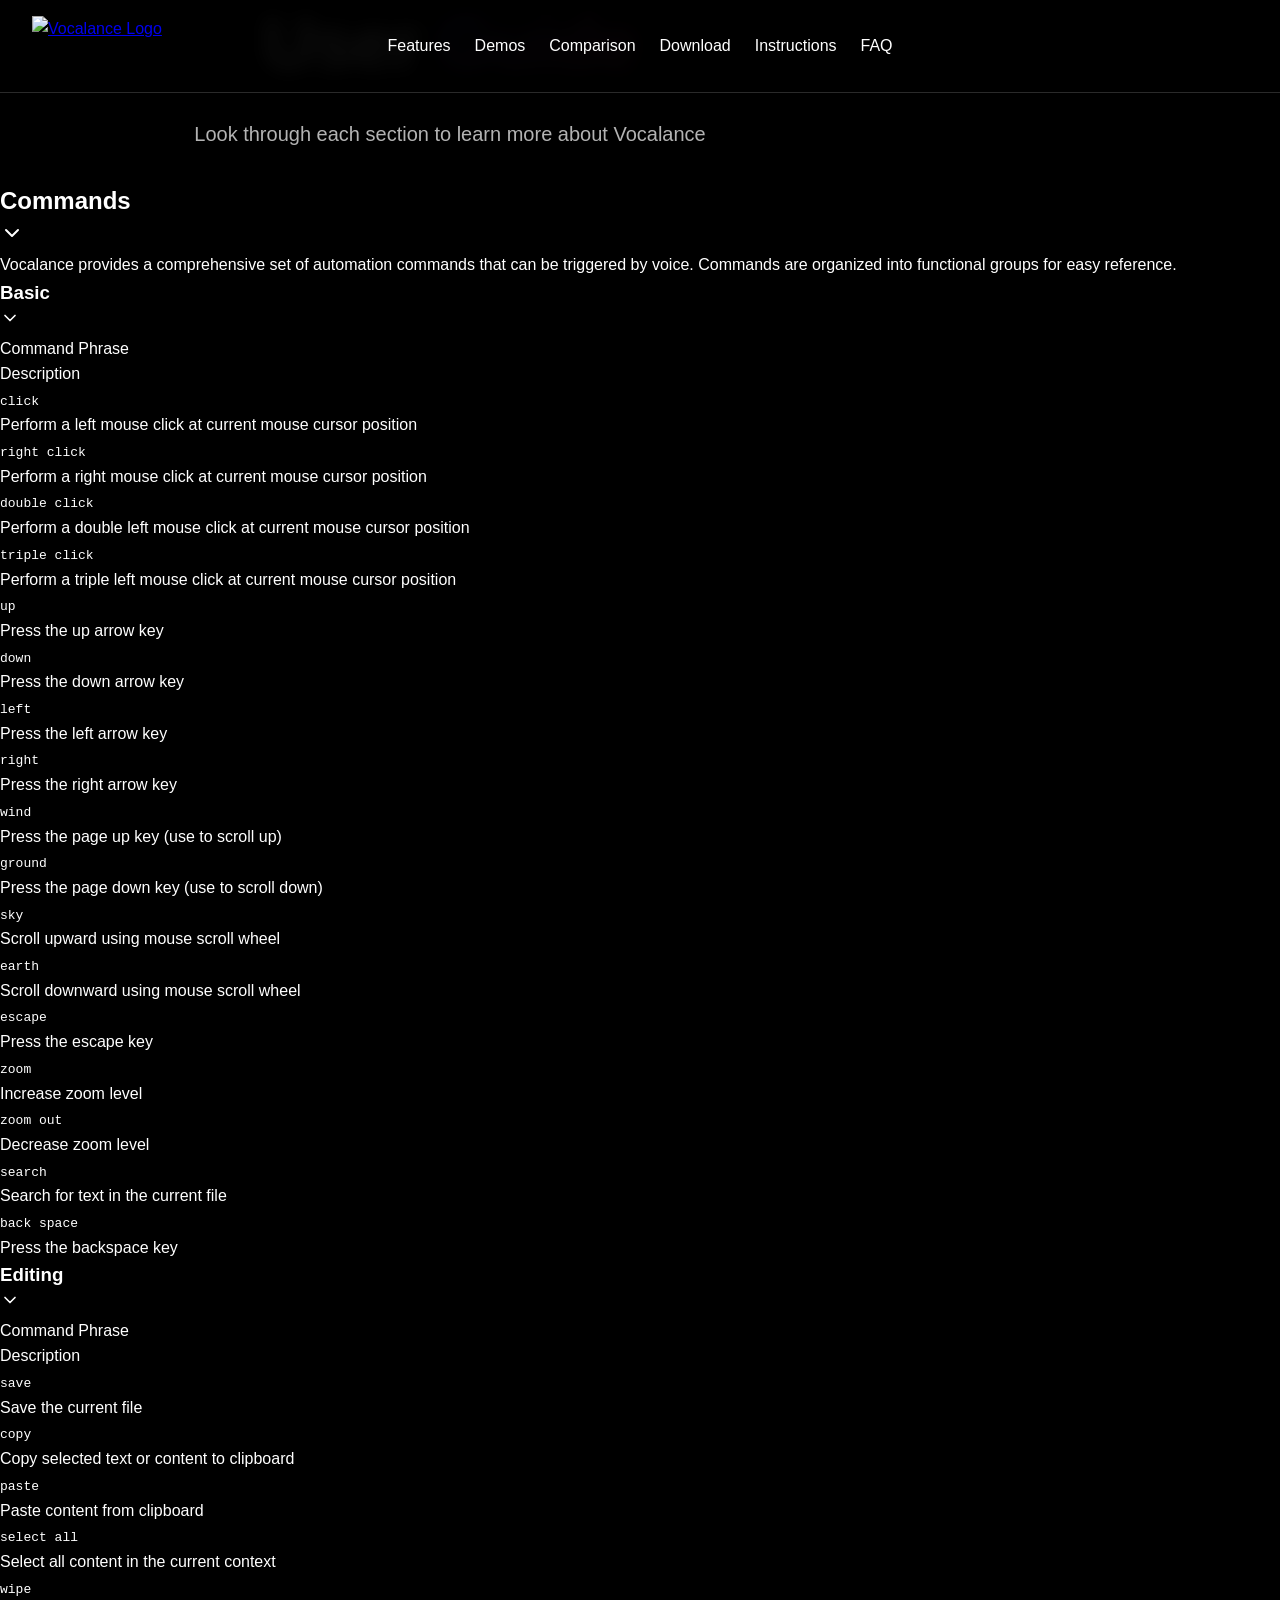
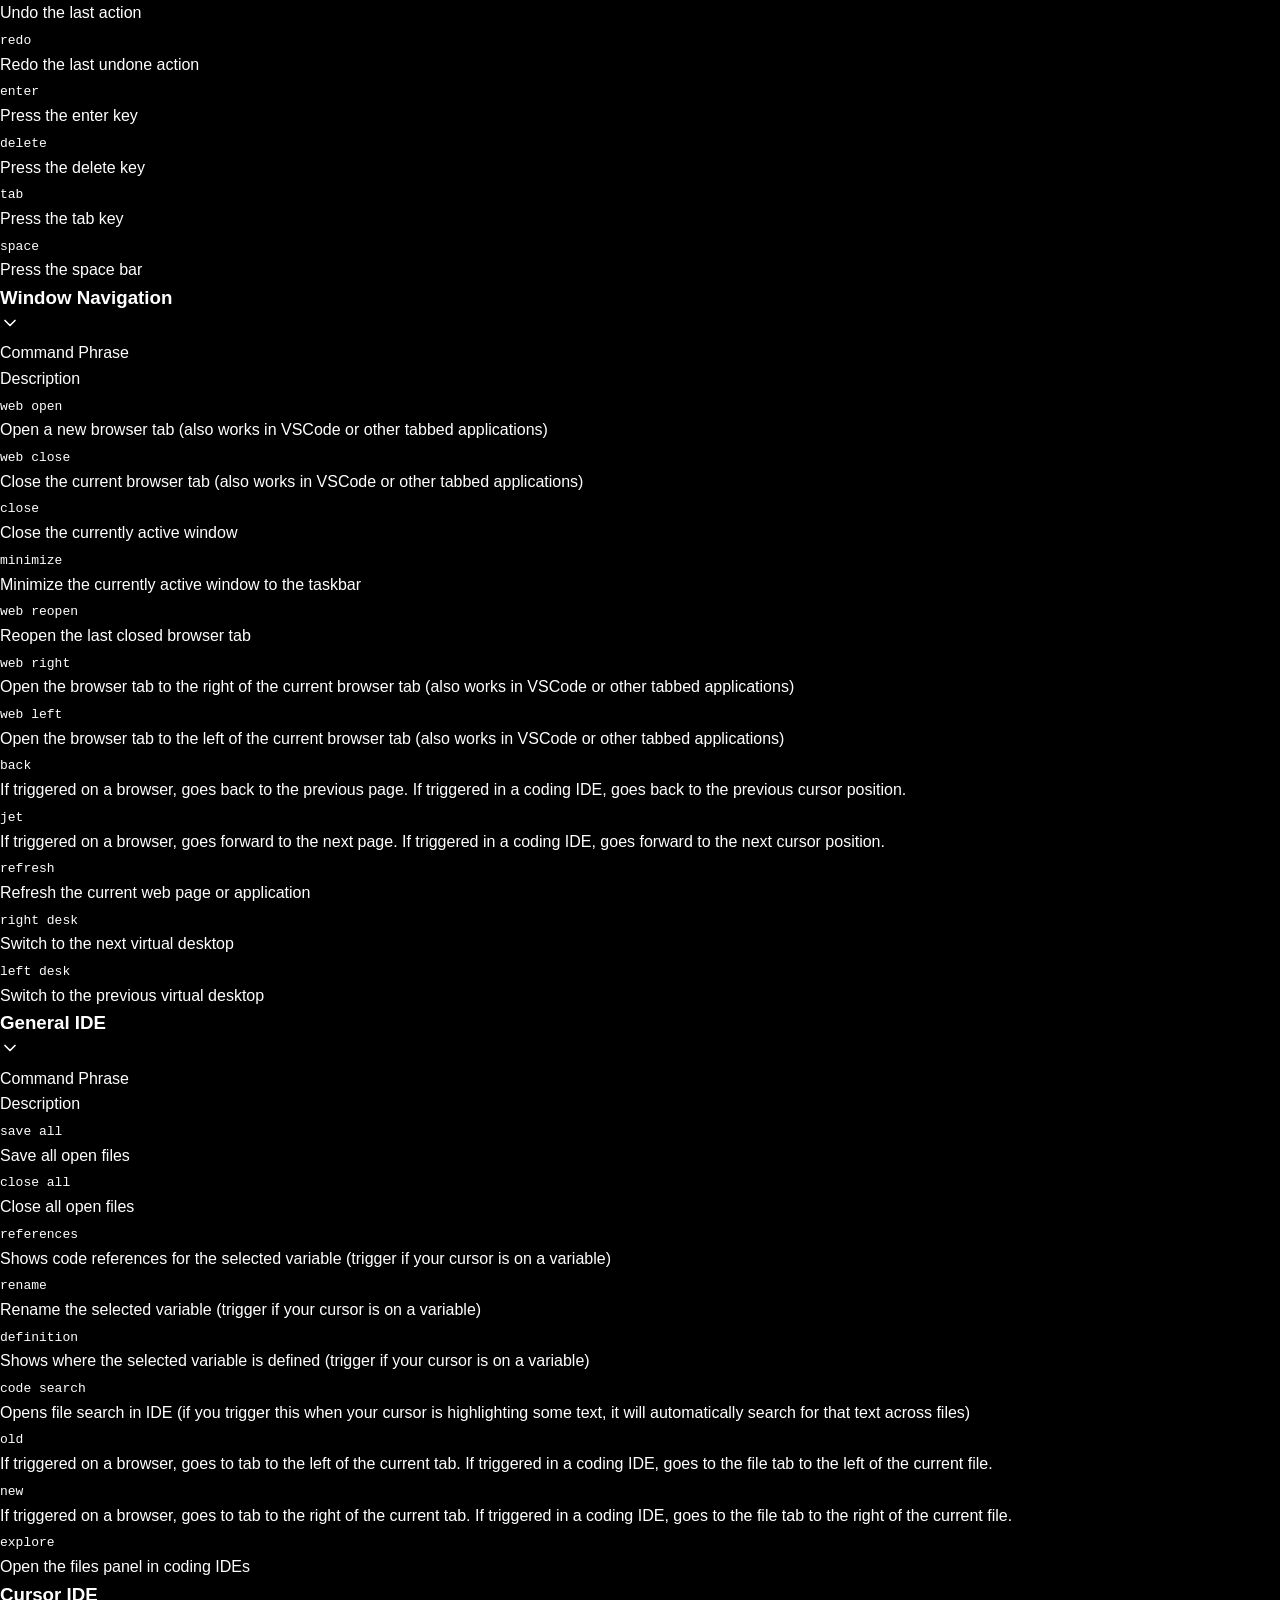
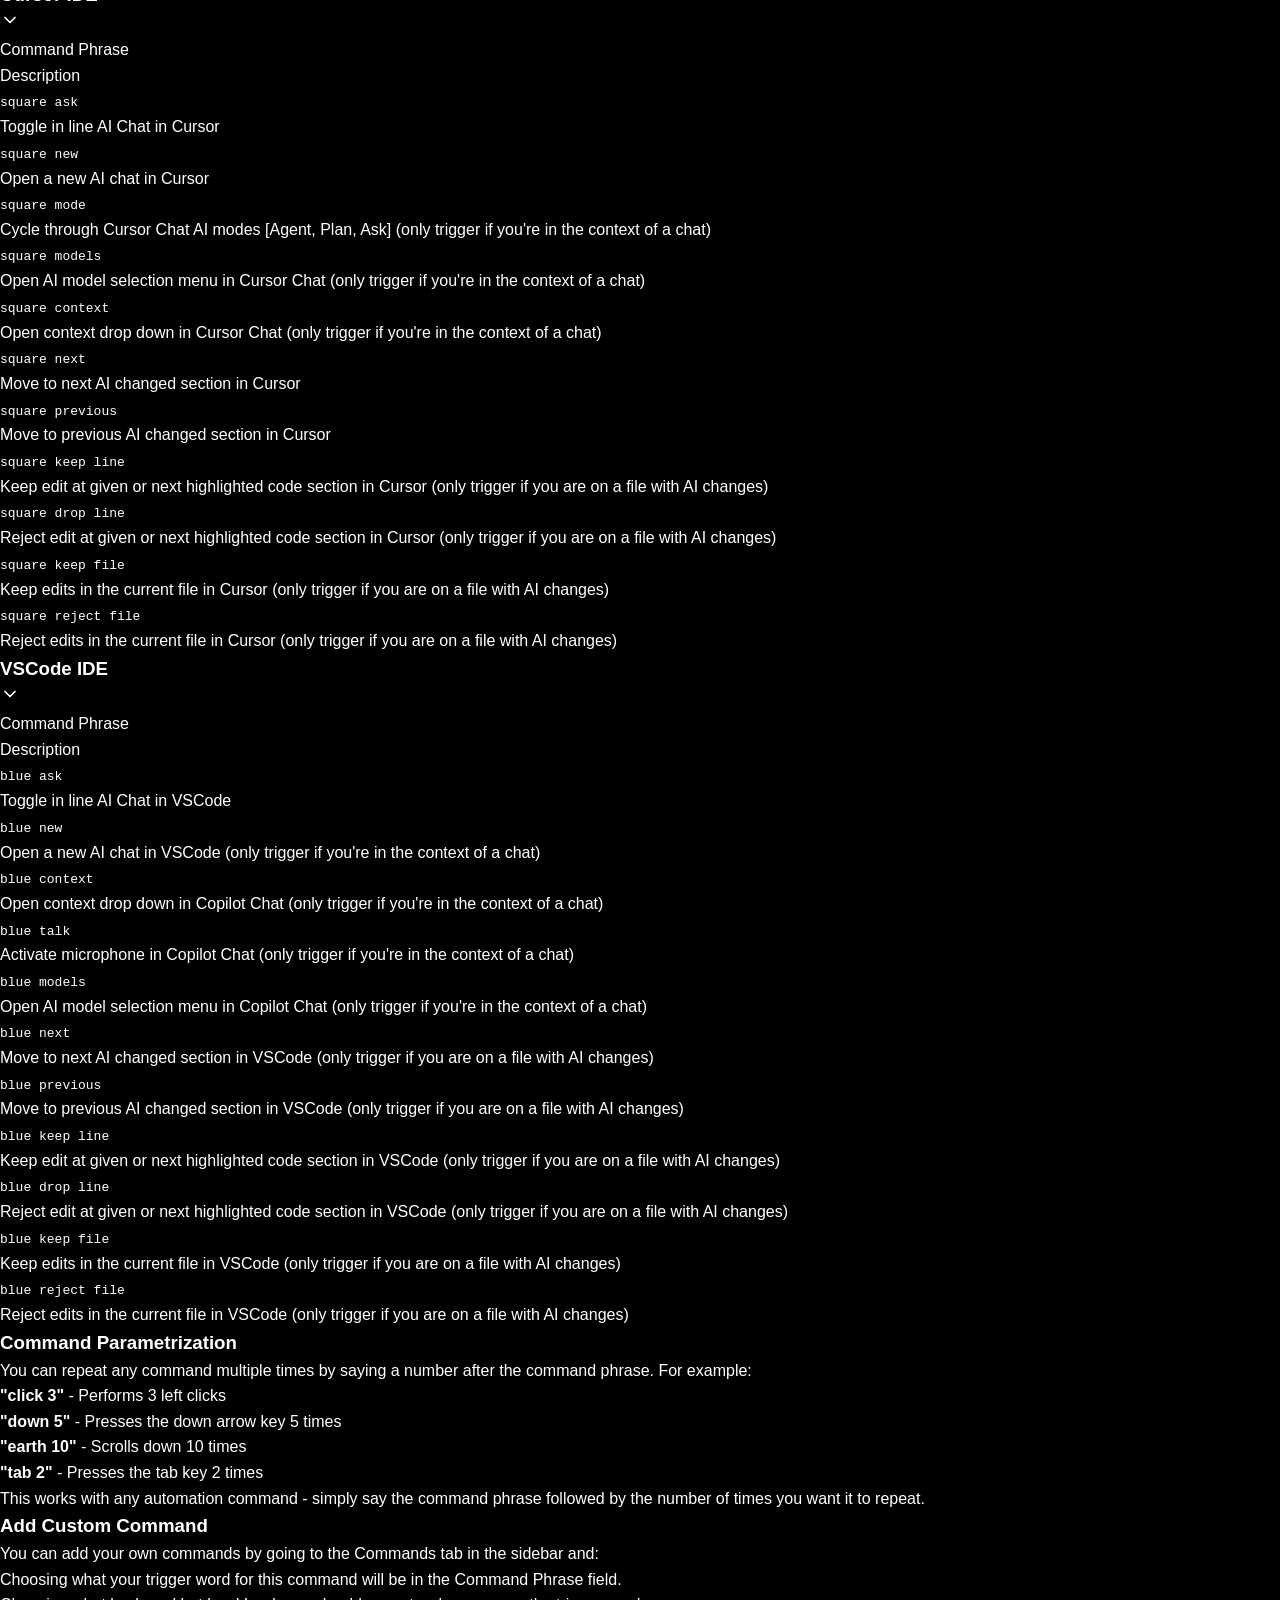
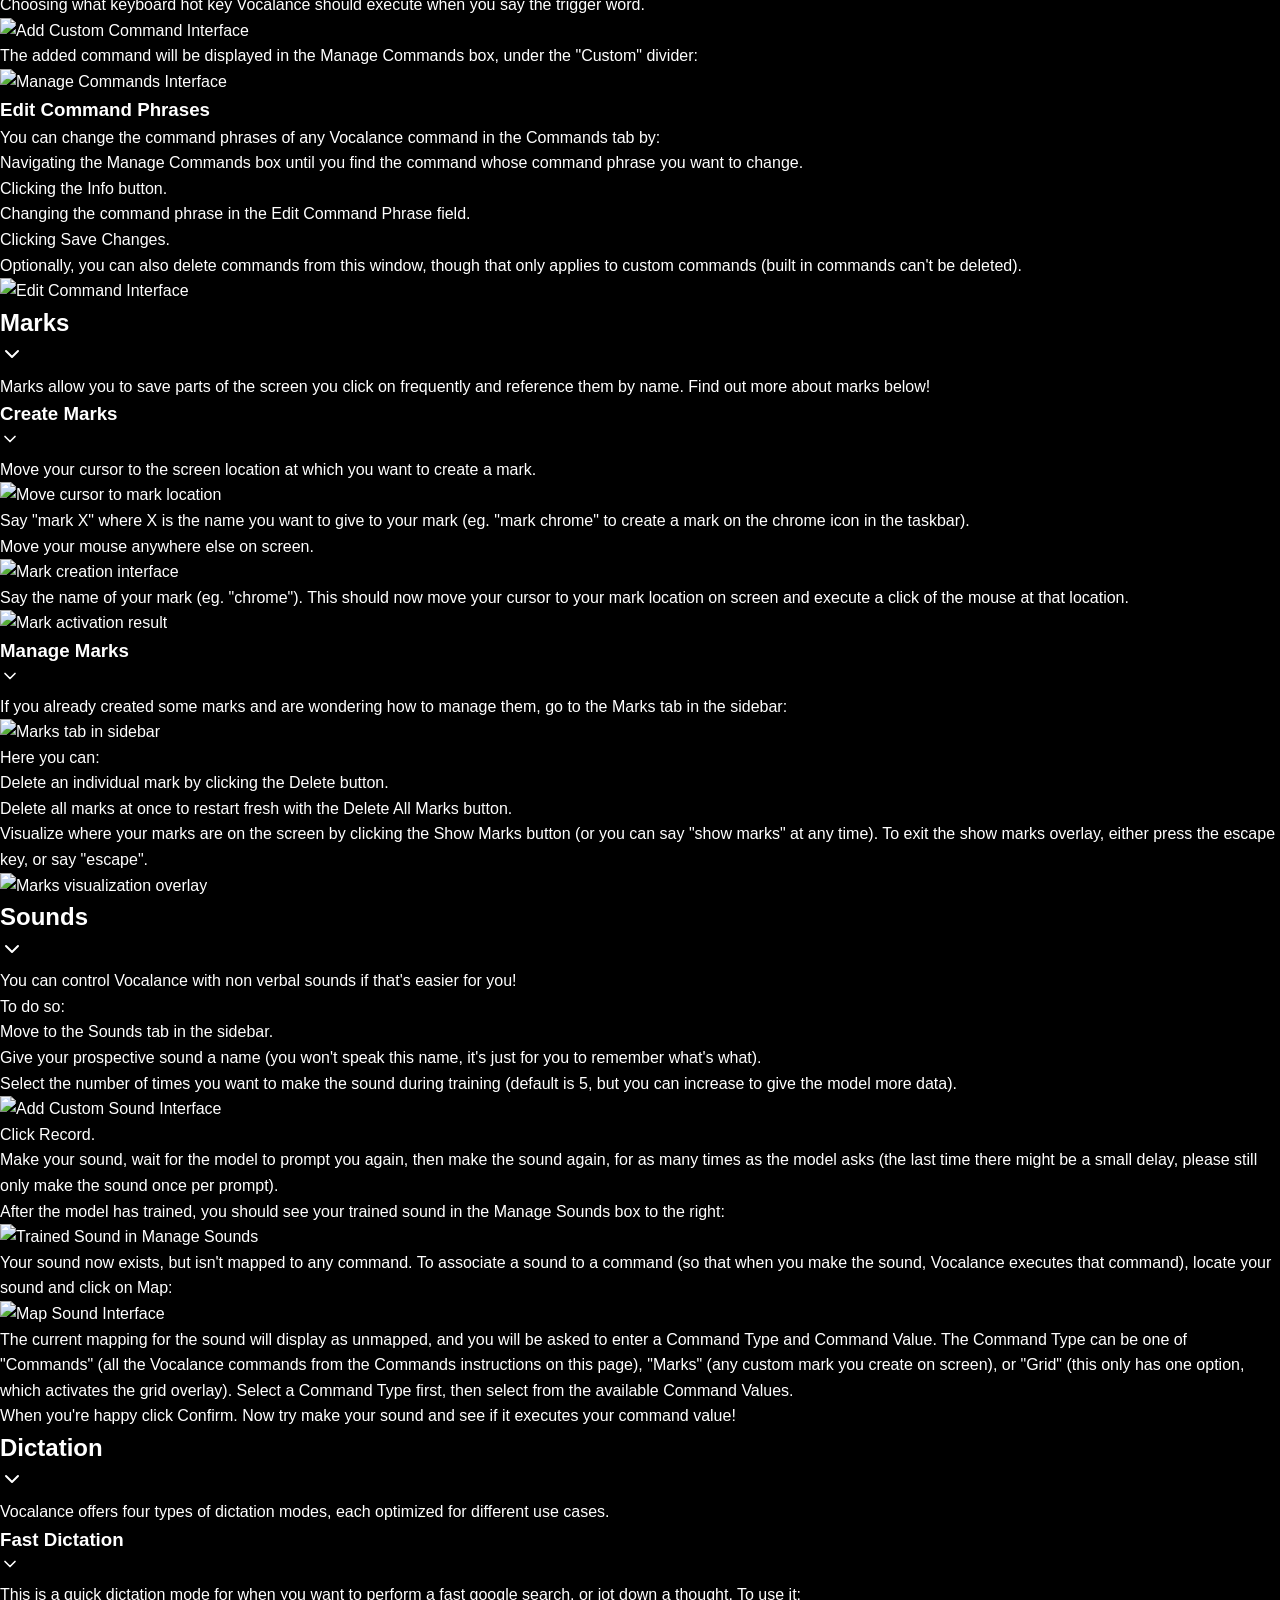
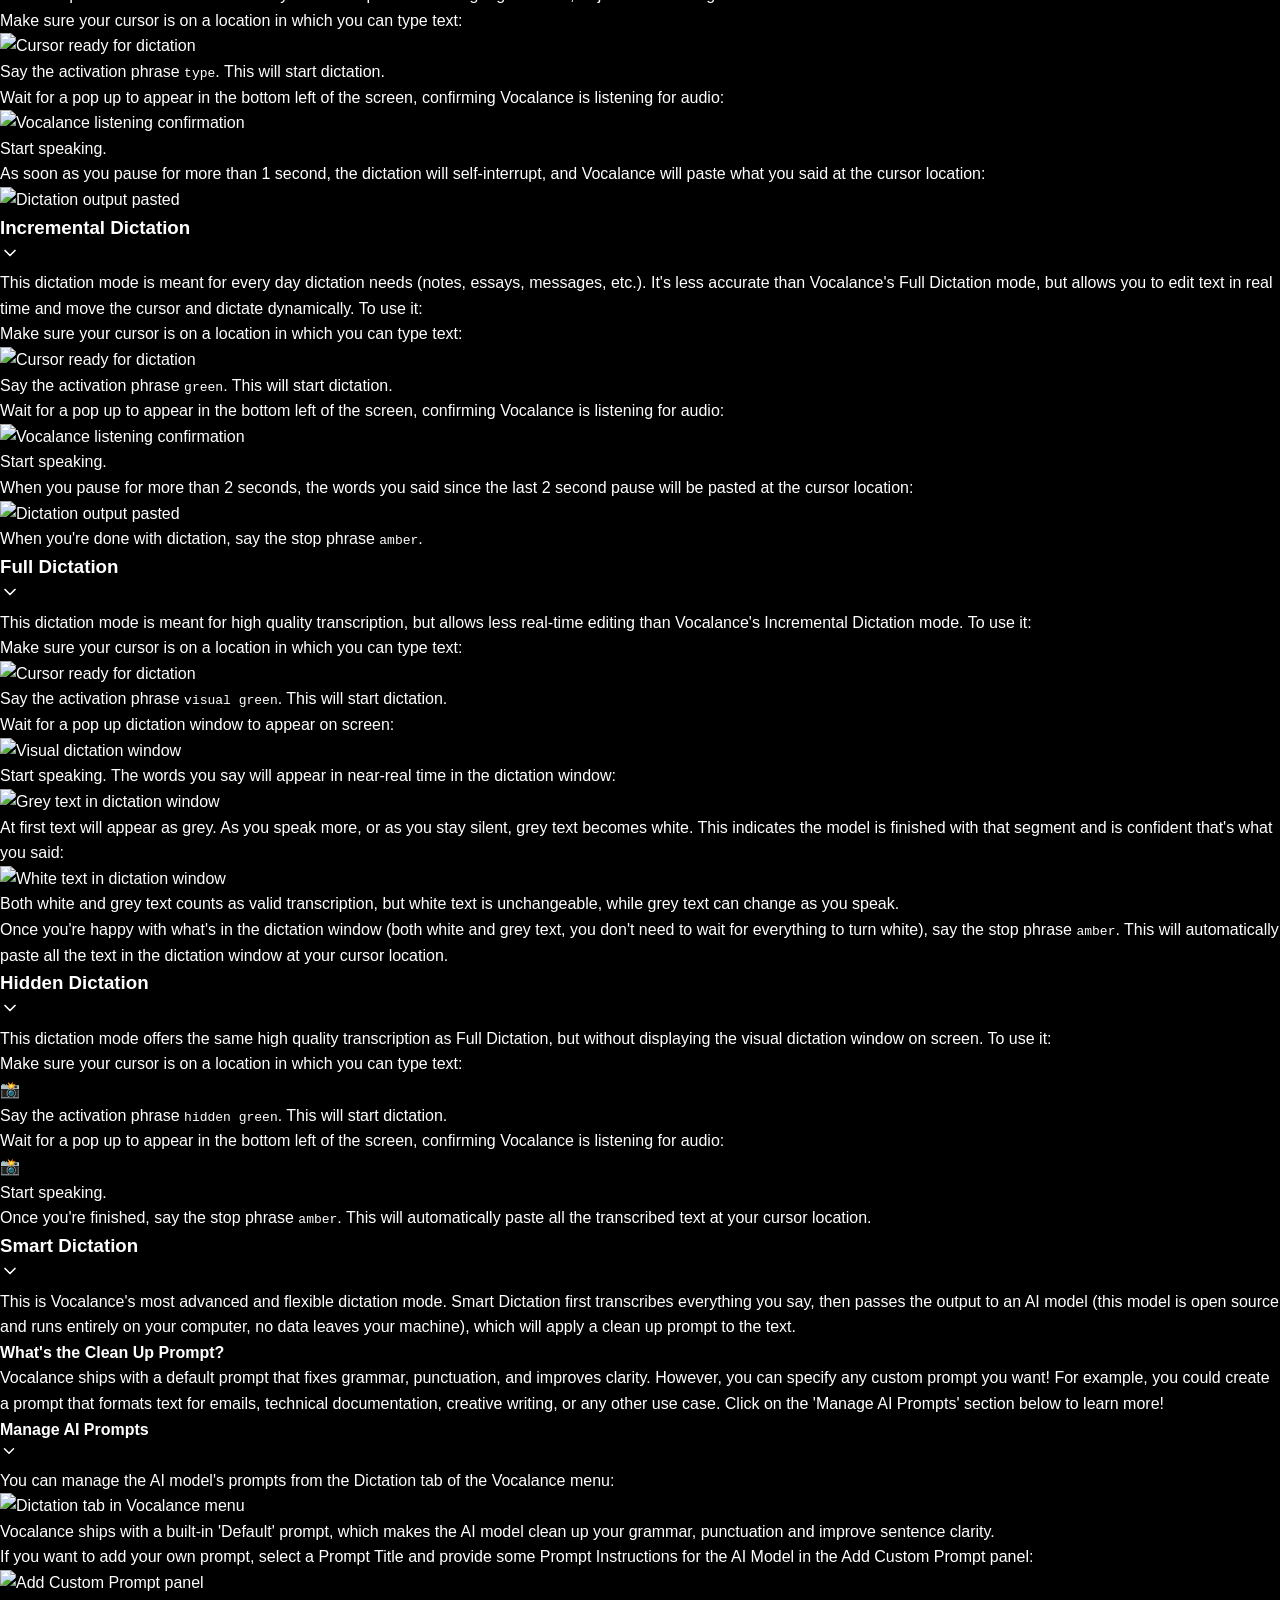
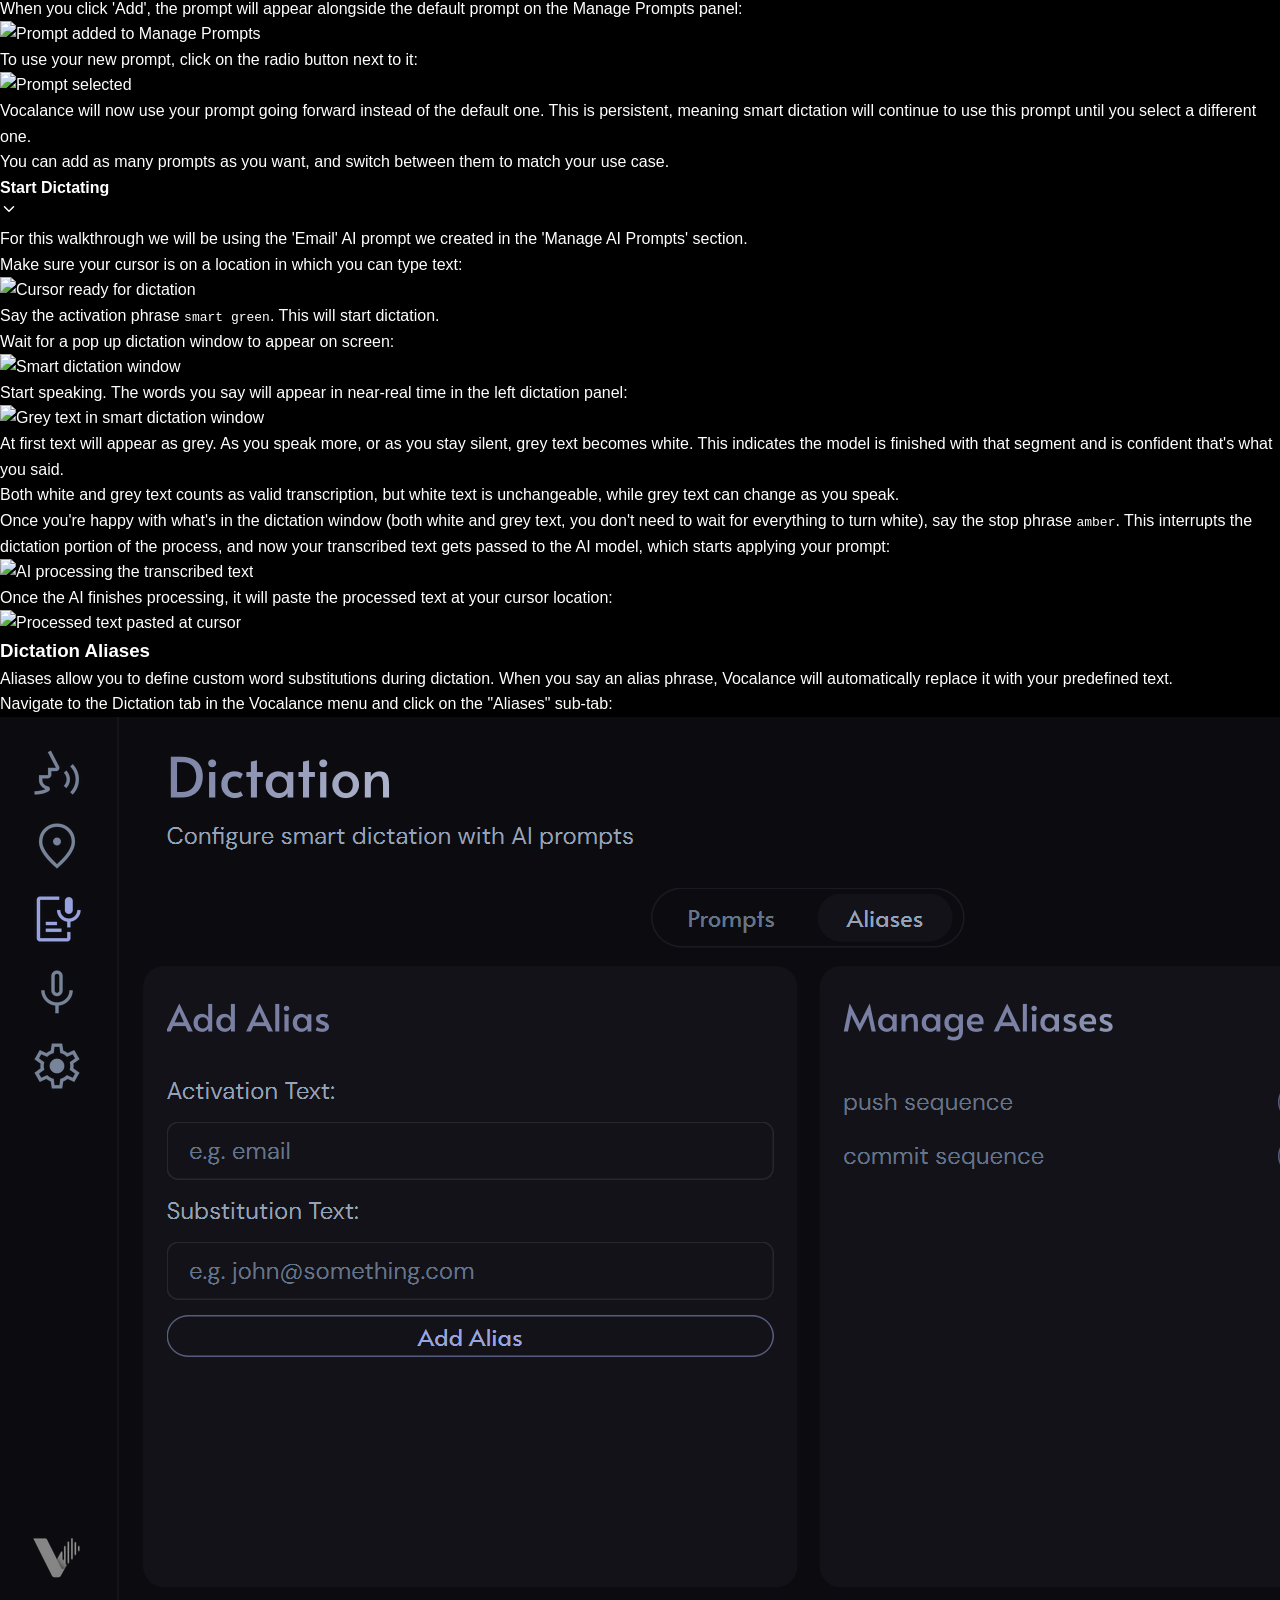
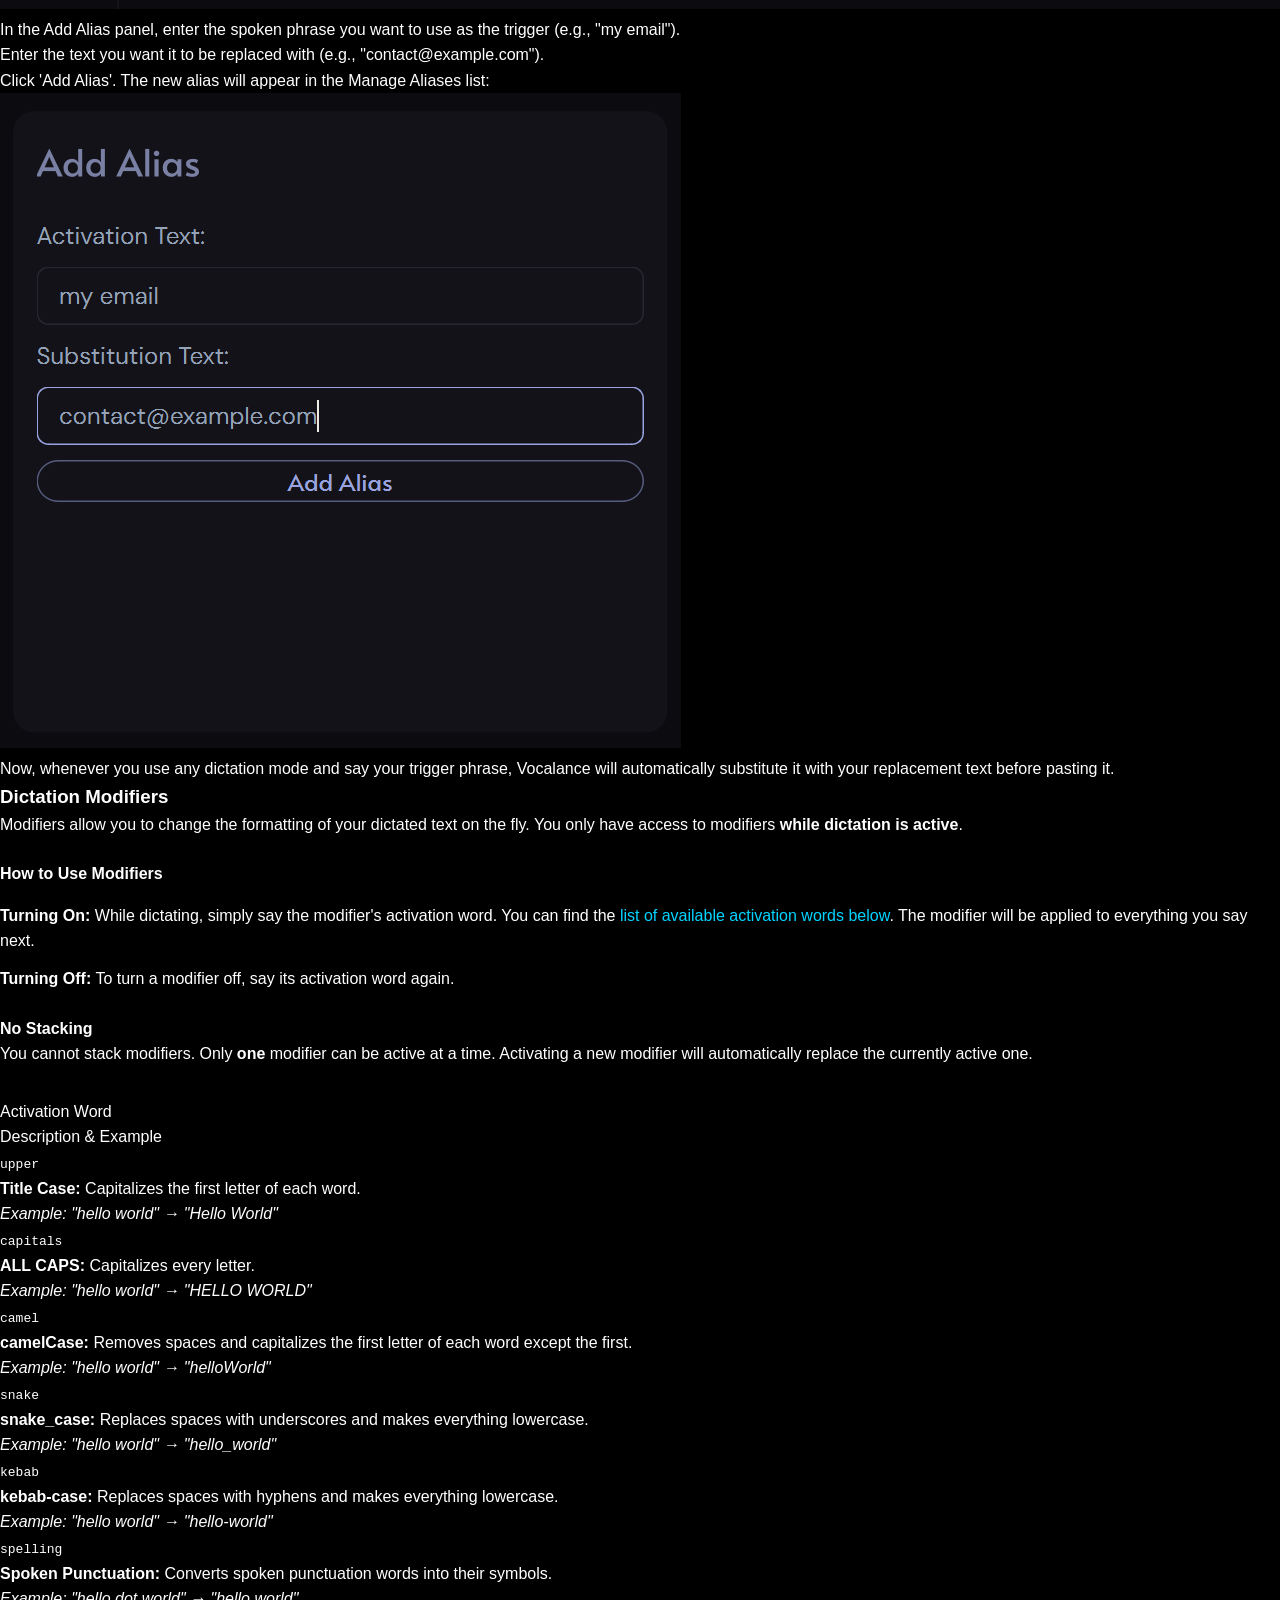
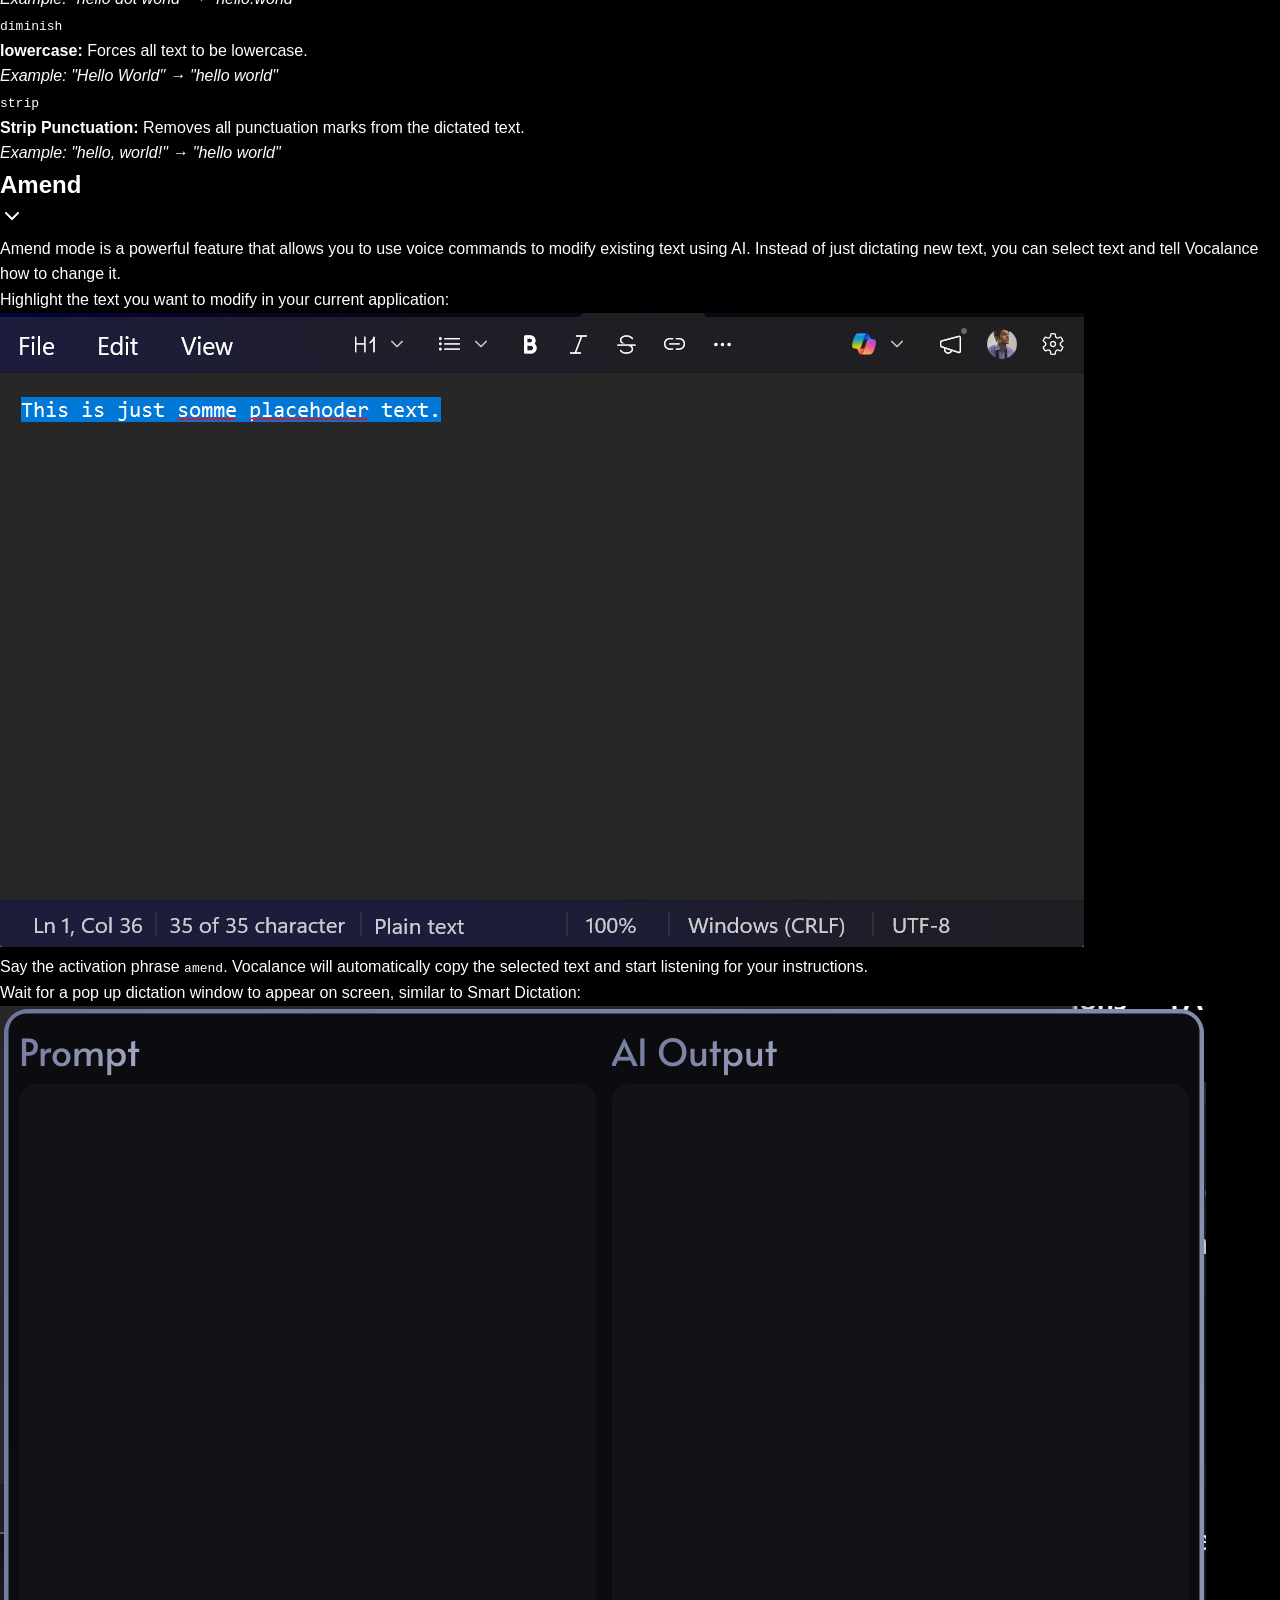
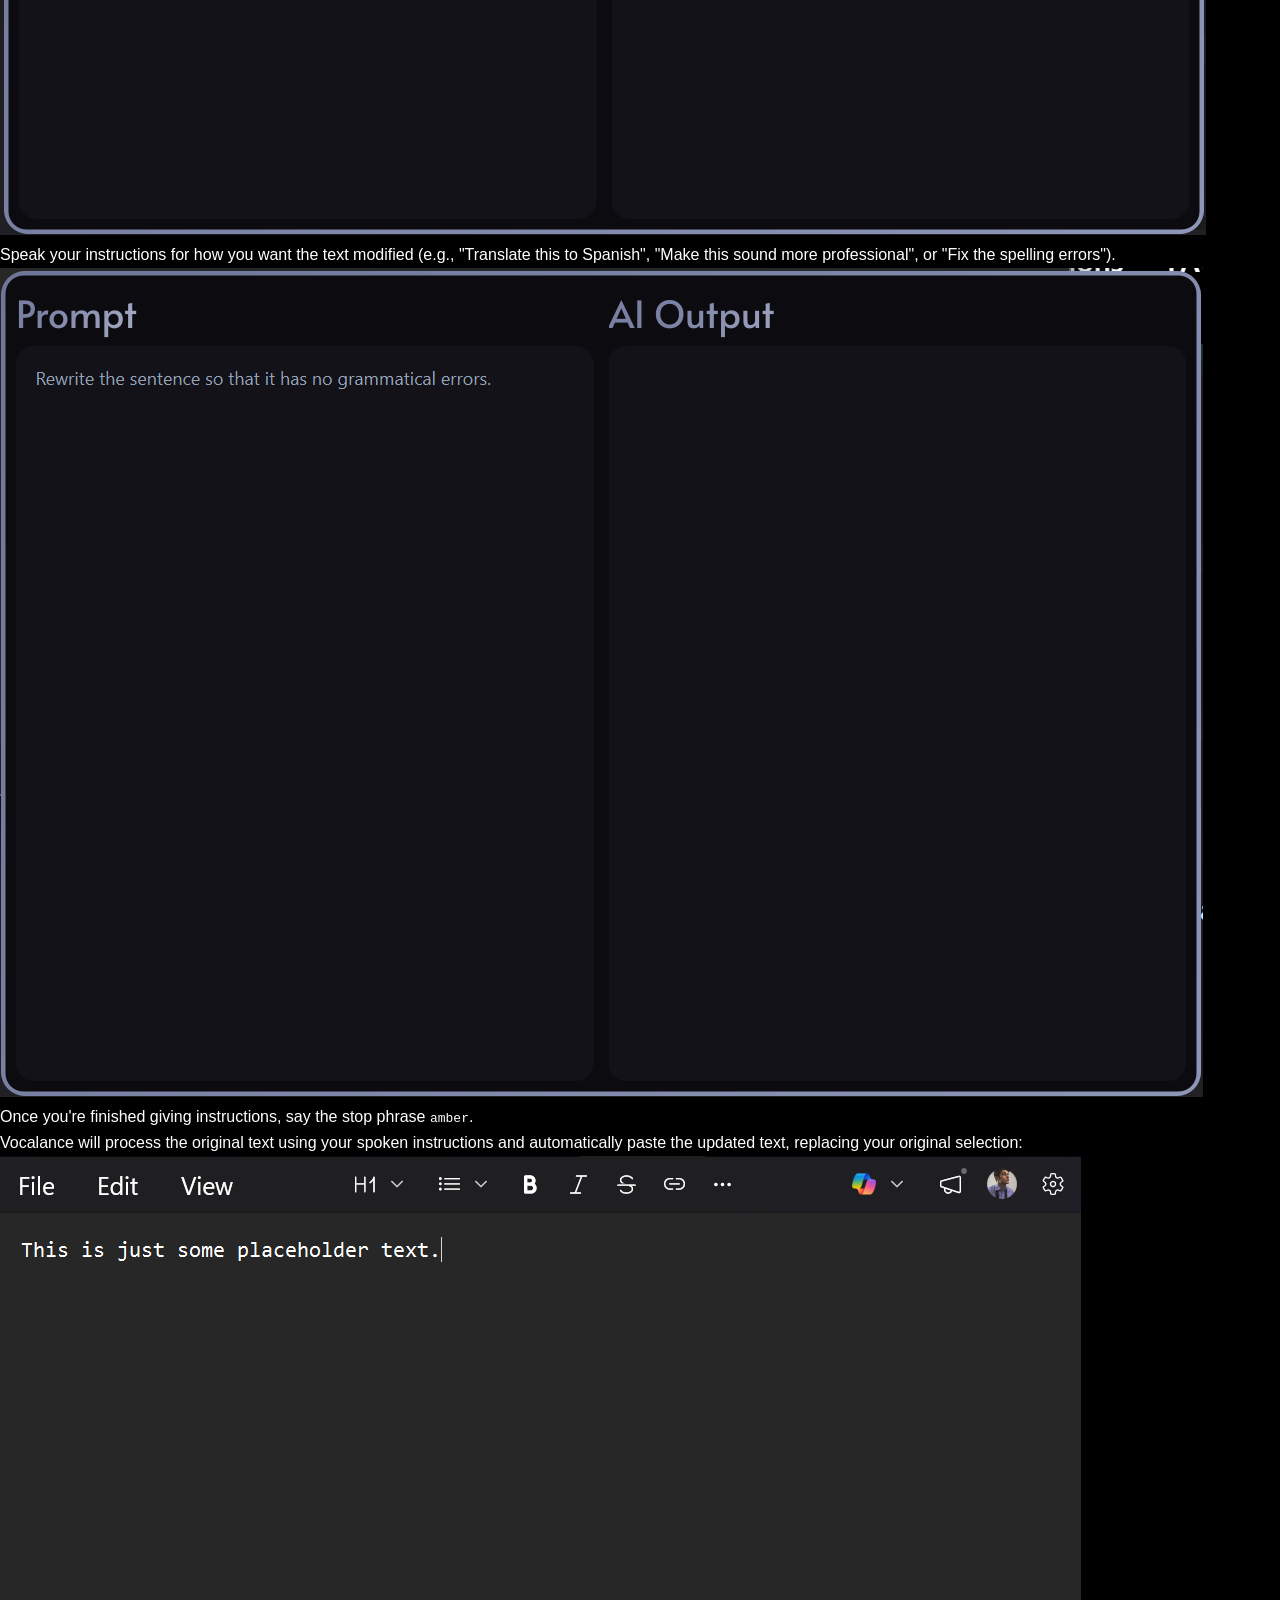
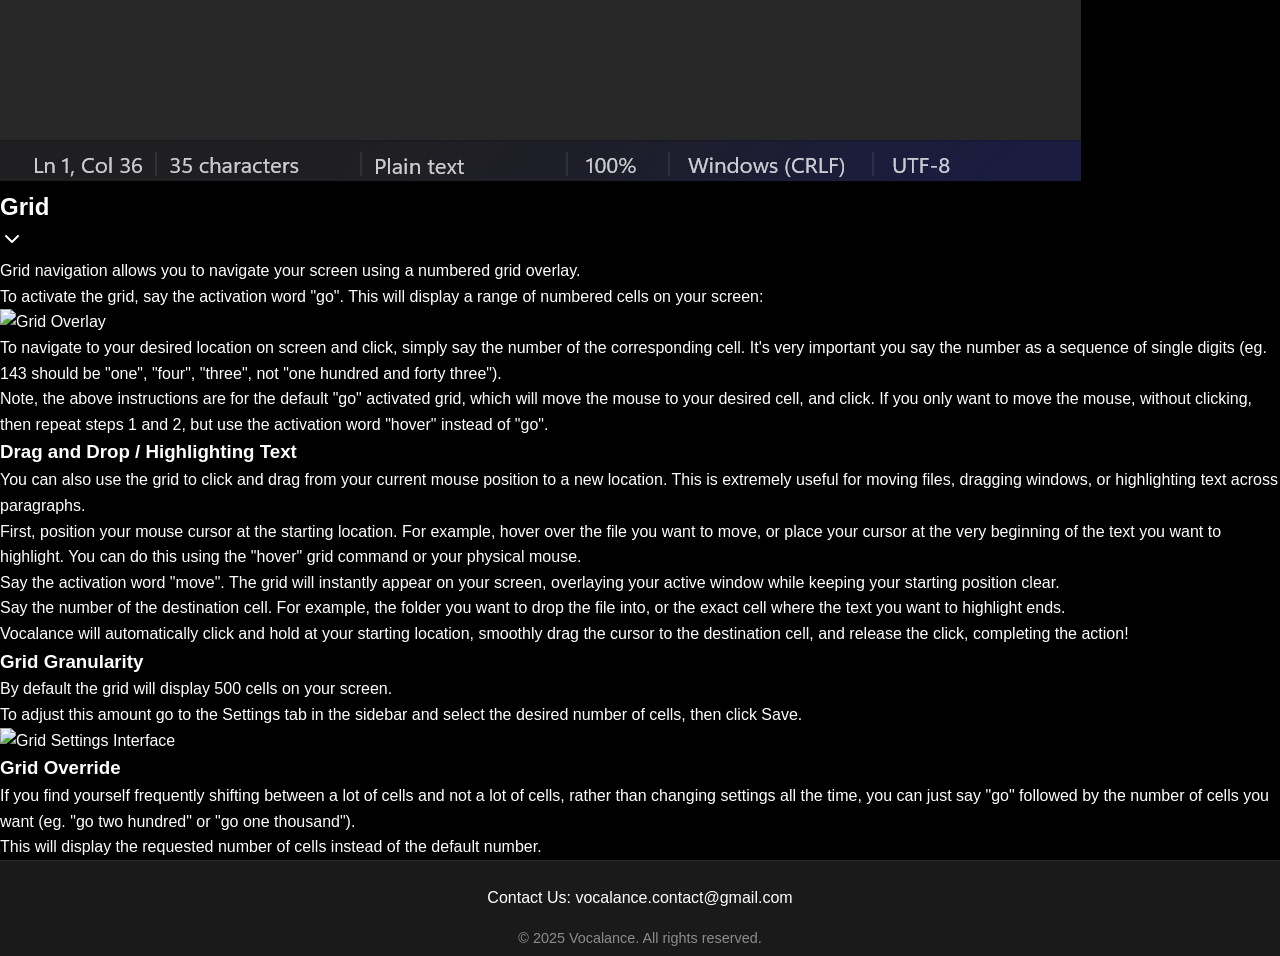
==== commit 2512d067: "update instructions" ====
--- a/docs/instructions.html
+++ b/docs/instructions.html
@@ -35,6 +35,7 @@
                         <li><a href="#marks" class="dropdown-link">Marks</a></li>
                         <li><a href="#sounds" class="dropdown-link">Sounds</a></li>
                         <li><a href="#dictation" class="dropdown-link">Dictation</a></li>
+                        <li><a href="#amend" class="dropdown-link">Amend</a></li>
                         <li><a href="#grid" class="dropdown-link">Grid</a></li>
                     </ul>
                 </li>
@@ -268,6 +269,18 @@
                                     <div class="command-phrase"><code>jet</code></div>
                                     <div class="command-description">If triggered on a browser, goes forward to the next page. If triggered in a coding IDE, goes forward to the next cursor position.</div>
                                 </div>
+                                <div class="command-row">
+                                    <div class="command-phrase"><code>refresh</code></div>
+                                    <div class="command-description">Refresh the current web page or application</div>
+                                </div>
+                                <div class="command-row">
+                                    <div class="command-phrase"><code>right desk</code></div>
+                                    <div class="command-description">Switch to the next virtual desktop</div>
+                                </div>
+                                <div class="command-row">
+                                    <div class="command-phrase"><code>left desk</code></div>
+                                    <div class="command-description">Switch to the previous virtual desktop</div>
+                                </div>
                             </div>
                         </div>
                     </div>
@@ -742,6 +755,36 @@
                                 </li>
                                 <li>Both white and grey text counts as valid transcription, but white text is unchangeable, while grey text can change as you speak.</li>
                                 <li>Once you're happy with what's in the dictation window (both white and grey text, you don't need to wait for everything to turn white), say the stop phrase <code class="command-code">amber</code>. This will automatically paste all the text in the dictation window at your cursor location.</li>
+                            </ol>
+                        </div>
+                    </div>
+
+                    <!-- Hidden Dictation Mode -->
+                    <div class="subsection">
+                        <div class="subsection-header" data-subsection="hidden-dictation">
+                            <h3 class="subsection-title">Hidden Dictation</h3>
+                            <span class="toggle-icon">
+                                <svg width="20" height="20" viewBox="0 0 24 24" fill="none" stroke="currentColor" stroke-width="2" stroke-linecap="round" stroke-linejoin="round">
+                                    <polyline points="6 9 12 15 18 9"></polyline>
+                                </svg>
+                            </span>
+                        </div>
+                        <div class="subsection-content">
+                            <p class="section-intro">This dictation mode offers the same high quality transcription as Full Dictation, but without displaying the visual dictation window on screen. To use it:</p>
+                            <ol class="dictation-steps">
+                                <li>Make sure your cursor is on a location in which you can type text:
+                                    <div class="screenshot-container">
+                                        📸 <!-- Placeholder for: Cursor ready for dictation -->
+                                    </div>
+                                </li>
+                                <li>Say the activation phrase <code class="command-code">hidden green</code>. This will start dictation.</li>
+                                <li>Wait for a pop up to appear in the bottom left of the screen, confirming Vocalance is listening for audio:
+                                    <div class="screenshot-container">
+                                        📸 <!-- Placeholder for: Vocalance listening confirmation -->
+                                    </div>
+                                </li>
+                                <li>Start speaking.</li>
+                                <li>Once you're finished, say the stop phrase <code class="command-code">amber</code>. This will automatically paste all the transcribed text at your cursor location.</li>
                             </ol>
                         </div>
                     </div>
@@ -850,6 +893,126 @@
                         </div>
                     </div>
 
+                    <!-- Dictation Aliases -->
+                    <div class="custom-command-section">
+                        <h3 class="custom-command-title">Dictation Aliases</h3>
+                        <p class="custom-command-description">Aliases allow you to define custom word substitutions during dictation. When you say an alias phrase, Vocalance will automatically replace it with your predefined text.</p>
+                        <ol class="custom-command-steps">
+                            <li>Navigate to the Dictation tab in the Vocalance menu and click on the "Aliases" sub-tab:
+                                <div class="screenshot-container">
+                                    <img src="assets/instructions_screenshots/aliases_1.png" alt="Aliases tab in Dictation menu" class="centered-screenshot">
+                                </div>
+                            </li>
+                            <li>In the Add Alias panel, enter the spoken phrase you want to use as the trigger (e.g., "my email").</li>
+                            <li>Enter the text you want it to be replaced with (e.g., "contact@example.com").</li>
+                            <li>Click 'Add Alias'. The new alias will appear in the Manage Aliases list:
+                                <div class="screenshot-container">
+                                    <img src="assets/instructions_screenshots/aliases_2.png" alt="Aliases tab in Dictation menu" class="centered-screenshot">
+                                </div>
+                            </li>
+                            <li>Now, whenever you use any dictation mode and say your trigger phrase, Vocalance will automatically substitute it with your replacement text before pasting it.</li>
+                        </ol>
+                    </div>
+
+                    <!-- Dictation Modifiers -->
+                    <div class="custom-command-section">
+                        <h3 class="custom-command-title">Dictation Modifiers</h3>
+                        <p class="custom-command-description">Modifiers allow you to change the formatting of your dictated text on the fly. You only have access to modifiers <strong>while dictation is active</strong>.</p>
+                        
+                        <div class="smart-dictation-subsection" style="margin-top: 1.5rem;">
+                            <h4 class="smart-dictation-subtitle" style="margin-bottom: 1rem;">How to Use Modifiers</h4>
+                            <ul class="parametrization-list" style="margin-bottom: 1.5rem;">
+                                <li style="margin-bottom: 0.75rem;"><strong>Turning On:</strong> While dictating, simply say the modifier's activation word. You can find the <a href="#modifier-list" style="color: #00d4ff; text-decoration: none;">list of available activation words below</a>. The modifier will be applied to everything you say next.</li>
+                                <li><strong>Turning Off:</strong> To turn a modifier off, say its activation word again.</li>
+                            </ul>
+                            
+                            <div class="info-block" style="margin-top: 1.5rem; margin-bottom: 2rem;">
+                                <h4>No Stacking</h4>
+                                <p>You cannot stack modifiers. Only <strong>one</strong> modifier can be active at a time. Activating a new modifier will automatically replace the currently active one.</p>
+                            </div>
+                        </div>
+
+                        <div id="modifier-list" class="command-table" style="margin-top: var(--spacing-md);">
+                            <div class="command-row command-header">
+                                <div class="command-phrase">Activation Word</div>
+                                <div class="command-description">Description & Example</div>
+                            </div>
+                            <div class="command-row">
+                                <div class="command-phrase"><code>upper</code></div>
+                                <div class="command-description"><strong>Title Case:</strong> Capitalizes the first letter of each word.<br><em>Example: "hello world" → "Hello World"</em></div>
+                            </div>
+                            <div class="command-row">
+                                <div class="command-phrase"><code>capitals</code></div>
+                                <div class="command-description"><strong>ALL CAPS:</strong> Capitalizes every letter.<br><em>Example: "hello world" → "HELLO WORLD"</em></div>
+                            </div>
+                            <div class="command-row">
+                                <div class="command-phrase"><code>camel</code></div>
+                                <div class="command-description"><strong>camelCase:</strong> Removes spaces and capitalizes the first letter of each word except the first.<br><em>Example: "hello world" → "helloWorld"</em></div>
+                            </div>
+                            <div class="command-row">
+                                <div class="command-phrase"><code>snake</code></div>
+                                <div class="command-description"><strong>snake_case:</strong> Replaces spaces with underscores and makes everything lowercase.<br><em>Example: "hello world" → "hello_world"</em></div>
+                            </div>
+                            <div class="command-row">
+                                <div class="command-phrase"><code>kebab</code></div>
+                                <div class="command-description"><strong>kebab-case:</strong> Replaces spaces with hyphens and makes everything lowercase.<br><em>Example: "hello world" → "hello-world"</em></div>
+                            </div>
+                            <div class="command-row">
+                                <div class="command-phrase"><code>spelling</code></div>
+                                <div class="command-description"><strong>Spoken Punctuation:</strong> Converts spoken punctuation words into their symbols.<br><em>Example: "hello dot world" → "hello.world"</em></div>
+                            </div>
+                            <div class="command-row">
+                                <div class="command-phrase"><code>diminish</code></div>
+                                <div class="command-description"><strong>lowercase:</strong> Forces all text to be lowercase.<br><em>Example: "Hello World" → "hello world"</em></div>
+                            </div>
+                            <div class="command-row">
+                                <div class="command-phrase"><code>strip</code></div>
+                                <div class="command-description"><strong>Strip Punctuation:</strong> Removes all punctuation marks from the dictated text.<br><em>Example: "hello, world!" → "hello world"</em></div>
+                            </div>
+                        </div>
+                    </div>
+
+                </div>
+            </div>
+
+            <!-- Amend Section -->
+            <div id="amend" class="instruction-section">
+                <div class="section-header" data-section="amend">
+                    <h2 class="section-title-inst">Amend</h2>
+                    <span class="toggle-icon">
+                        <svg width="24" height="24" viewBox="0 0 24 24" fill="none" stroke="currentColor" stroke-width="2" stroke-linecap="round" stroke-linejoin="round">
+                            <polyline points="6 9 12 15 18 9"></polyline>
+                        </svg>
+                    </span>
+                </div>
+                <div class="section-content">
+                    <p class="section-intro">Amend mode is a powerful feature that allows you to use voice commands to modify existing text using AI. Instead of just dictating new text, you can select text and tell Vocalance how to change it.</p>
+                    
+                    <div class="amend-section">
+                        <ol class="dictation-steps">
+                            <li>Highlight the text you want to modify in your current application:
+                                <div class="screenshot-container">
+                                    <img src="assets/instructions_screenshots/amend_1.png" alt="Text highlighted for amend" class="centered-screenshot">
+                                </div>
+                            </li>
+                            <li>Say the activation phrase <code class="command-code">amend</code>. Vocalance will automatically copy the selected text and start listening for your instructions.</li>
+                            <li>Wait for a pop up dictation window to appear on screen, similar to Smart Dictation:
+                                <div class="screenshot-container">
+                                    <img src="assets/instructions_screenshots/amend_2.png" alt="Amend mode listening" class="centered-screenshot">
+                                </div>
+                            </li>
+                            <li>Speak your instructions for how you want the text modified (e.g., "Translate this to Spanish", "Make this sound more professional", or "Fix the spelling errors").
+                                <div class="screenshot-container">
+                                    <img src="assets/instructions_screenshots/amend_3.png" alt="Amended text pasted" class="centered-screenshot">
+                                </div>                            </li>
+                            <li>Once you're finished giving instructions, say the stop phrase <code class="command-code">amber</code>.</li>
+                            <li>Vocalance will process the original text using your spoken instructions and automatically paste the updated text, replacing your original selection:
+                                <div class="screenshot-container">
+                                    <img src="assets/instructions_screenshots/amend_4.png" alt="Amended text pasted" class="centered-screenshot">
+                                </div>
+                            </li>
+                        </ol>
+                    </div>
                 </div>
             </div>
 
@@ -881,6 +1044,24 @@
 
                         <p class="section-intro">Note, the above instructions are for the default "go" activated grid, which will move the mouse to your desired cell, and click. If you only want to move the mouse, without clicking, then repeat steps 1 and 2, but use the activation word "hover" instead of "go".</p>
 
+                        <!-- Drag and Drop / Highlight (Move Mode) -->
+                        <div class="grid-override-section">
+                            <h3 class="grid-override-title">Drag and Drop / Highlighting Text</h3>
+                            <p class="grid-override-description">You can also use the grid to click and drag from your current mouse position to a new location. This is extremely useful for moving files, dragging windows, or highlighting text across paragraphs.</p>
+                            
+                            <div class="grid-instructions-wrapper">
+                                <ol class="grid-steps">
+                                    <li>First, position your mouse cursor at the starting location. For example, hover over the file you want to move, or place your cursor at the very beginning of the text you want to highlight. You can do this using the "hover" grid command or your physical mouse.
+                                    </li>
+                                    <li>Say the activation word "move". The grid will instantly appear on your screen, overlaying your active window while keeping your starting position clear.
+                                    </li>
+                                    <li>Say the number of the destination cell. For example, the folder you want to drop the file into, or the exact cell where the text you want to highlight ends.</li>
+                                    <li>Vocalance will automatically click and hold at your starting location, smoothly drag the cursor to the destination cell, and release the click, completing the action!
+                                    </li>
+                                </ol>
+                            </div>
+                        </div>
+
                         <!-- Grid Granularity -->
                         <div class="grid-granularity-section">
                             <h3 class="grid-granularity-title">Grid Granularity</h3>
--- a/docs/styles.css
+++ b/docs/styles.css
@@ -22,6 +22,10 @@
     --font-primary: -apple-system, BlinkMacSystemFont, 'Segoe UI', 'Roboto', 'Oxygen', 'Ubuntu', 'Cantarell', sans-serif;
     
     /* Desktop Spacing System */
+    --spacing-xs: 0.5rem;
+    --spacing-sm: 1rem;
+    --spacing-md: 1.5rem;
+    --spacing-lg: 2rem;
     --section-padding-vertical: 3rem;
     --section-padding-horizontal: 2rem;
     --content-gap: 2rem;
